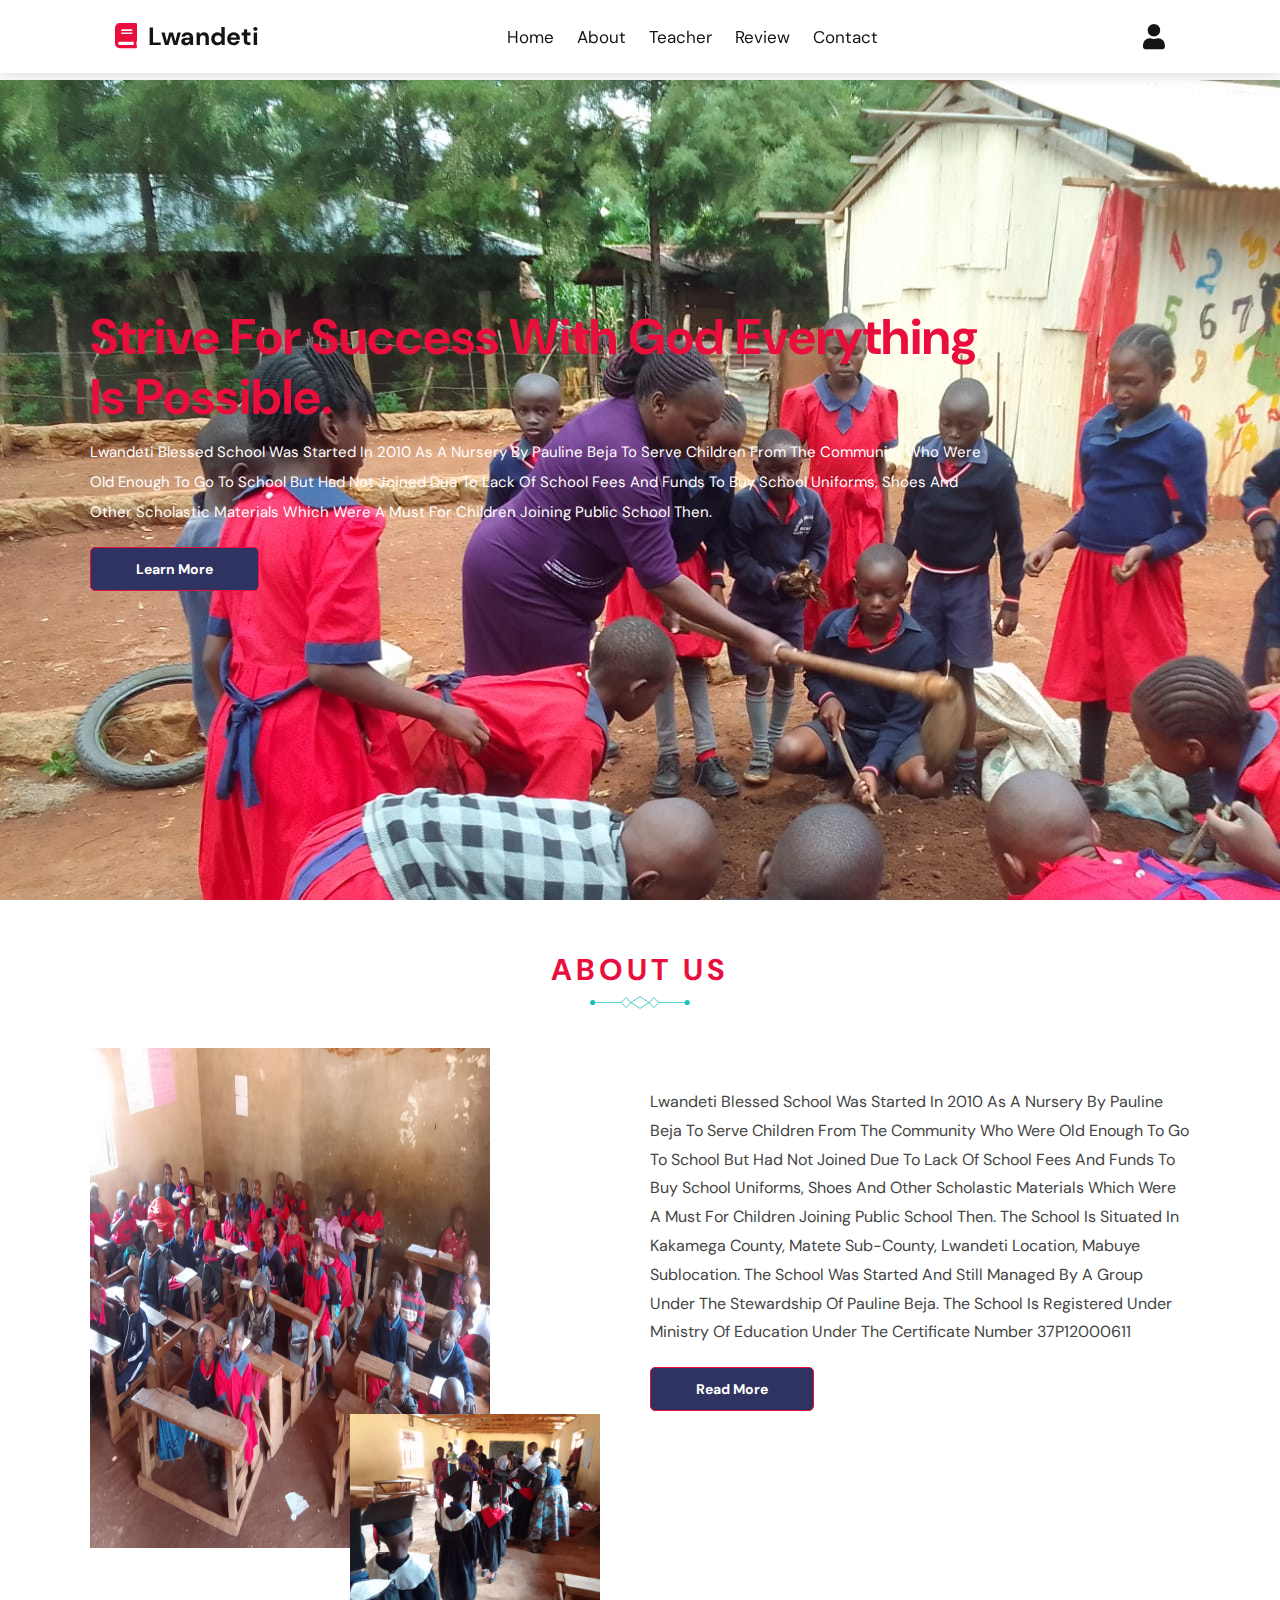
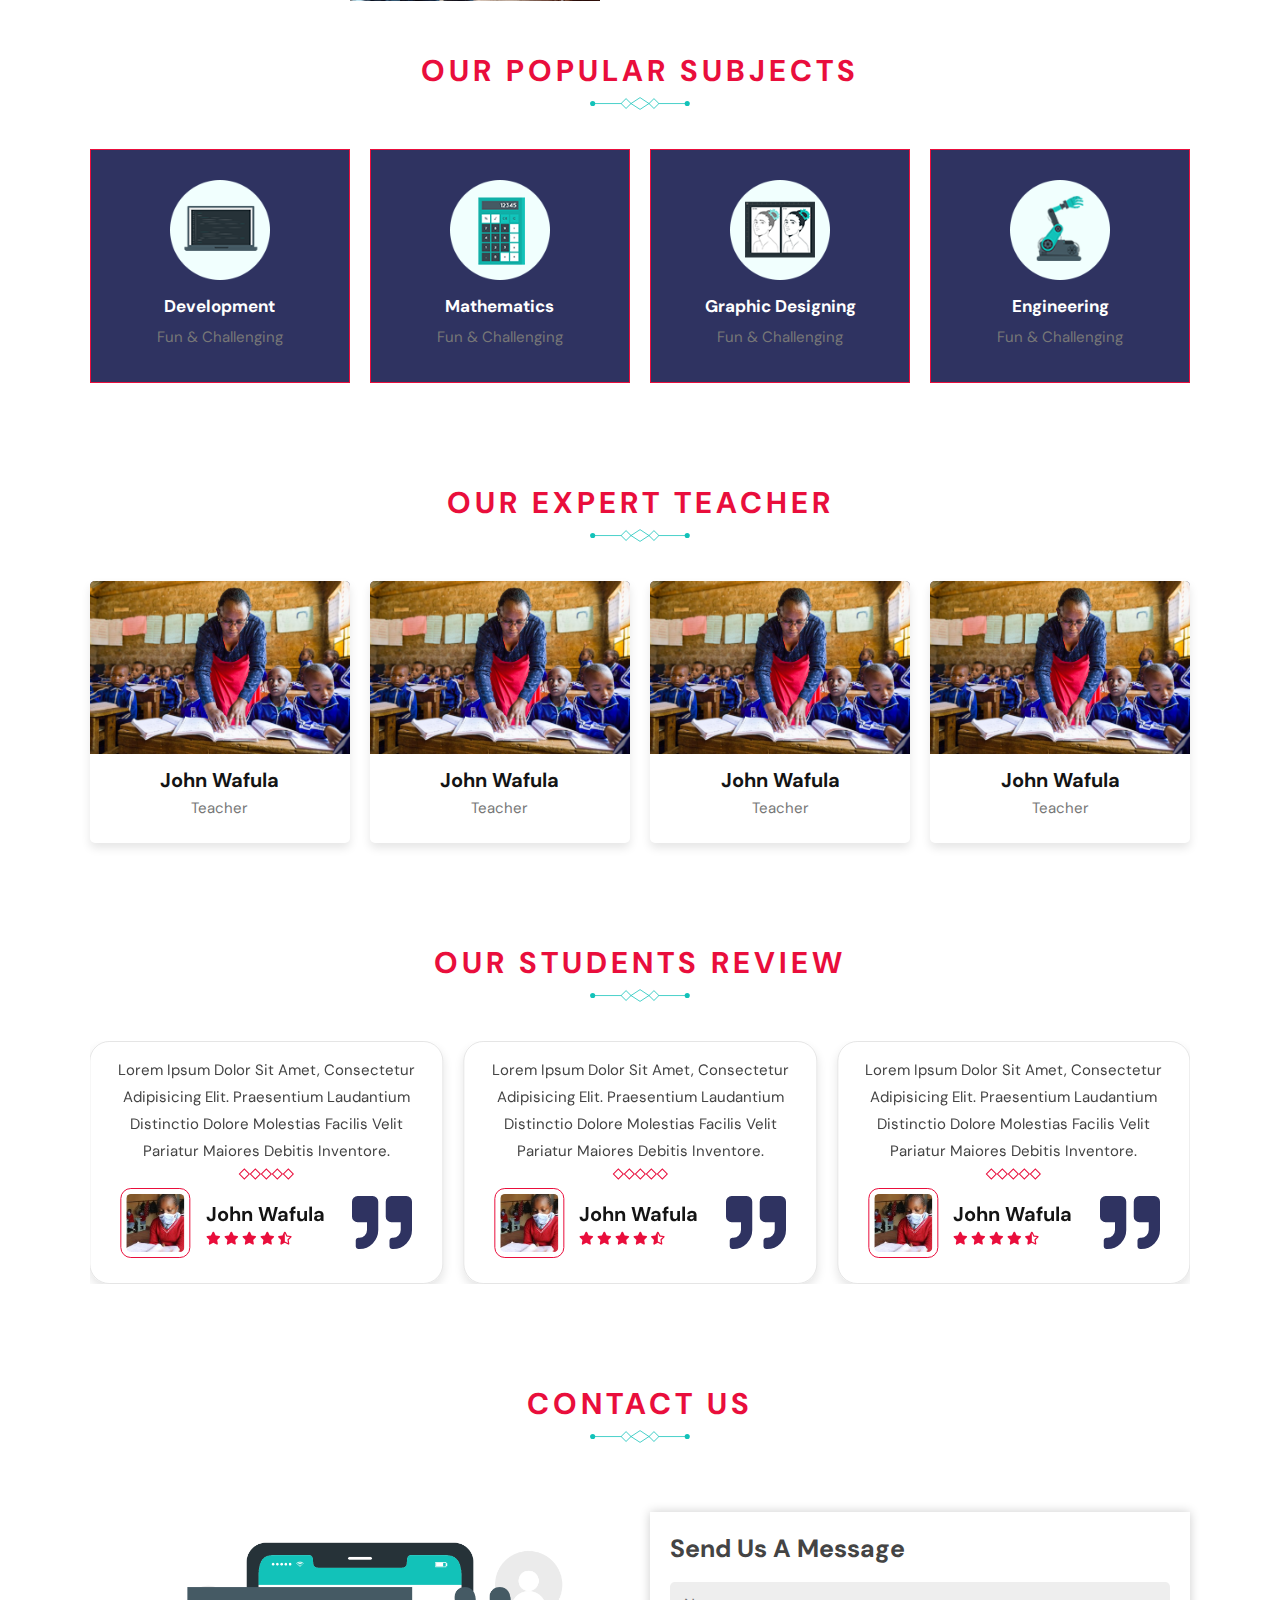
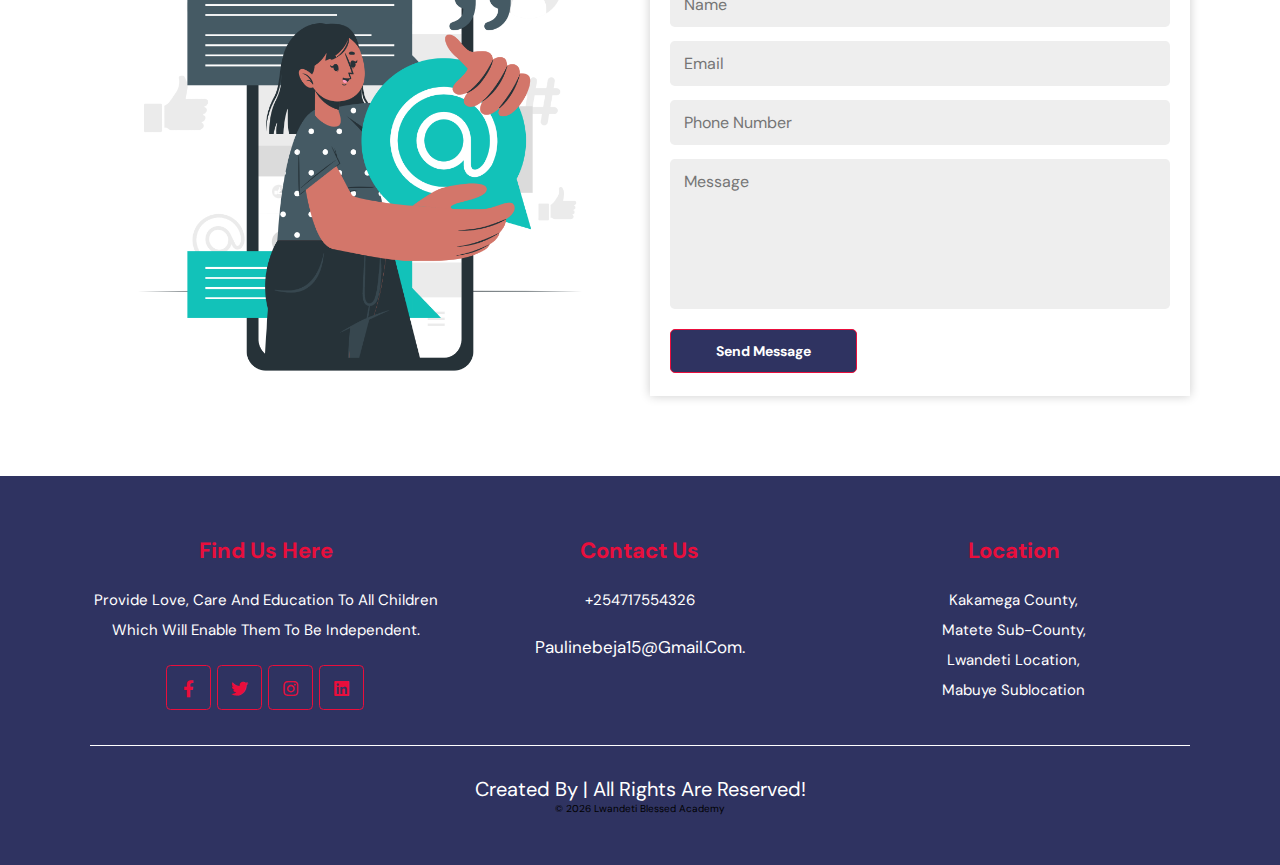
==== index.html @ 249f8f95 "Initial Commit  with Web site structure" ====
<!DOCTYPE html>
<html lang="en">

<head>
    <meta charset="UTF-8">
    <meta http-equiv="X-UA-Compatible" content="IE=edge">
    <meta name="viewport" content="width=device-width, initial-scale=1.0">
    <title>Lwandeti  Blessed Academy</title>
    <!-- font awesome cdn link  -->
    <link rel="stylesheet" href="https://cdnjs.cloudflare.com/ajax/libs/font-awesome/5.15.4/css/all.min.css">

    <link rel="stylesheet" href="https://unpkg.com/swiper/swiper-bundle.min.css" />
    <!-- custom css link -->
    <link rel="stylesheet" href="css/style.css">

</head>

<body>

    <!-- header section starts -->

    <header class="header">

        <a href="#" class="logo"><i class="fas fa-book"></i> Lwandeti</a>

        <nav class="navbar">
            <a href="#home" class="hover-underline">home</a>
            <a href="#about" class="hover-underline">about</a>
            <!-- <a href="#courses" class="hover-underline">courses</a> -->
            <a href="#teacher" class="hover-underline">teacher</a>
            <a href="#review" class="hover-underline">review</a>
            <!-- <a href="#blog" class="hover-underline">blog</a> -->
            <a href="#contact" class="hover-underline">contact</a>
        </nav>

        <div class="icons">
            <div id="login-btn" class="fas fa-user"></div>
            <div id="menu-btn" class="fas fa-bars"></div>
        </div>

        <!-- login form -->

        <form action="" class="login-form">
            <h3>login form</h3>
            <input type="email" placeholder="enter your email" class="box">
            <input type="password" placeholder="enter your password" class="box">
            <div class="remember">
                <input type="checkbox" name="" id="remember">
                <label for="remember-me">remember me</label>
            </div>
            <a href="#" class="btn">
                <span class="text text-1">login now</span>
                <span class="text text-2" aria-hidden="true">login now</span>
            </a>
        </form>

    </header>

    <!-- header section ends -->

    <!-- home section starts-->

    <section class="home" id="home">
        <div class="slider-container">
            <img src="images/home.jpeg" alt="Image 1">
            <img src="images/image-2.jpeg" alt="Image 2">
            <img src="images/image-4.jpeg" alt="Image 3">
        </div>
        <div class="content">
            <h3>Strive for success with God everything is possible.</h3>
            <p>
                lwandeti blessed school was started in 2010 as a nursery by Pauline beja to serve 
                children from the community who were old enough to go to school but had not joined due 
                to lack of school fees and funds to buy school uniforms, shoes and other scholastic 
                materials which were a must for children joining public school then.
            </p>
            <a href="#" class="btn">
                <span class="text text-1">learn more</span>
                <span class="text text-2" aria-hidden="true">learn more</span>
            </a>
        </div>
    </section>


    <!-- <section class="home" id="home">

        <div class="content">
            <h3>education is the key to success</h3>
            <p>Lorem ipsum dolor sit amet consectetur adipisicing elit. Numquam animi fuga unde, voluptates, 
                nisi qui hics.</p>
            <a href="#" class="btn">
                <span class="text text-1">learn more</span>
                <span class="text text-2" aria-hidden="true">learn more</span>
            </a>    
        </div>

    </section> -->

    <!-- home section ends -->

    <!-- about section starts -->

    <section class="about" id="about">

        <h1 class="heading">about us</h1>

        <div class="container">

            <figure class="about-image">
                <img src="images/about.jpeg" alt="" height="500">
                <img src="images/image-6.jpeg" alt="" class="about-img">
            </figure>

            <div class="about-content">
                <!-- <h3>18 years of experience</h3> -->
                <p>
                    lwandeti blessed school was started in 2010 as a nursery by Pauline beja to serve
                    children from the community who were old enough to go to school but had not joined 
                    due to lack of school fees and funds to buy school uniforms, shoes and other
                    scholastic materials which were a must for children joining public school then.
                    The school is situated in kakamega county, matete sub-county, lwandeti location, 
                    mabuye sublocation.
                    The school was started and still managed by a group under the stewardship of Pauline 
                    beja. The school is registered under ministry of education under the certificate
                     number 37P12000611
                </p>
                <a href="#" class="btn">
                    <span class="text text-1">read more</span>
                    <span class="text text-2" aria-hidden="true">read more</span>
                </a>
            </div>

        </div>

    </section>

    <!-- about section ends -->

    <!-- subjects section starts -->

    <section class="subjects">

        <h1 class="heading">our popular subjects</h1>

        <div class="box-container">

            <div class="box">
                <img src="images/subject-1.png" alt="">
                <h3>development</h3>
                <p>fun & challenging</p>
            </div>

            <div class="box">
                <img src="images/subject-2.png" alt="">
                <h3>mathematics</h3>
                <p>fun & challenging</p>
            </div>

            <div class="box">
                <img src="images/subject-3.png" alt="">
                <h3>graphic designing</h3>
                <p>fun & challenging</p>
            </div>

            <div class="box">
                <img src="images/subject-4.png" alt="">
                <h3>engineering</h3>
                <p>fun & challenging</p>
            </div>

        </div>

    </section>

    <!-- subject section ends -->

    <!-- teacher section starts -->

    <section class="teacher" id="teacher">

        <h1 class="heading">our expert teacher</h1>

        <div class="box-container">

            <div class="box">
                <div class="image">
                    <img src="images/teacher-1.jpg" alt="">
                    <div class="share">
                        <a href="#" class="fab fa-facebook-f"></a>
                        <a href="#" class="fab fa-twitter"></a>
                        <a href="#" class="fab fa-instagram"></a>
                    </div>
                </div>
                <div class="content">
                    <h3>john Wafula</h3>
                    <span>Teacher</span>
                </div>
            </div>

            <div class="box">
                <div class="image">
                    <img src="images/teacher-1.jpg" alt="">
                    <div class="share">
                        <a href="#" class="fab fa-facebook-f"></a>
                        <a href="#" class="fab fa-twitter"></a>
                        <a href="#" class="fab fa-instagram"></a>
                    </div>
                </div>
                <div class="content">
                    <h3>john Wafula</h3>
                    <span>Teacher</span>
                </div>
            </div>

            <div class="box">
                <div class="image">
                    <img src="images/teacher-1.jpg" alt="">
                    <div class="share">
                        <a href="#" class="fab fa-facebook-f"></a>
                        <a href="#" class="fab fa-twitter"></a>
                        <a href="#" class="fab fa-instagram"></a>
                    </div>
                </div>
                <div class="content">
                    <h3>john Wafula</h3>
                    <span>Teacher</span>
                </div>
            </div>

            <div class="box">
                <div class="image">
                    <img src="images/teacher-1.jpg" alt="">
                    <div class="share">
                        <a href="#" class="fab fa-facebook-f"></a>
                        <a href="#" class="fab fa-twitter"></a>
                        <a href="#" class="fab fa-instagram"></a>
                    </div>
                </div>
                <div class="content">
                    <h3>john Wafula</h3>
                    <span>Teacher</span>
                </div>
            </div>

        </div>

    </section>

    <!-- teacher section ends -->

    <!-- review section starts -->

    <section class="review" id="review">

        <h1 class="heading">our students review</h1>

        <div class="swiper review-slider">

            <div class="swiper-wrapper">

                <div class="swiper-slide slide">
                    <p>Lorem ipsum dolor sit amet, consectetur adipisicing elit. Praesentium laudantium distinctio
                        dolore molestias facilis velit pariatur maiores debitis inventore.</p>
                    <div class="wrapper">
                        <div class="separator"></div>
                        <div class="separator"></div>
                        <div class="separator"></div>
                        <div class="separator"></div>
                        <div class="separator"></div>
                    </div>
                    <i class="fas fa-quote-right"></i>
                    <div class="user">
                        <img src="images/student.jpg" alt="">
                        <div class="user-info">
                            <h3>john Wafula</h3>
                            <div class="stars">
                                <i class="fas fa-star"></i>
                                <i class="fas fa-star"></i>
                                <i class="fas fa-star"></i>
                                <i class="fas fa-star"></i>
                                <i class="fas fa-star-half-alt"></i>
                            </div>
                        </div>
                    </div>
                </div>

                <div class="swiper-slide slide">
                    <p>Lorem ipsum dolor sit amet, consectetur adipisicing elit. Praesentium laudantium distinctio
                        dolore molestias facilis velit pariatur maiores debitis inventore.</p>
                    <div class="wrapper">
                        <div class="separator"></div>
                        <div class="separator"></div>
                        <div class="separator"></div>
                        <div class="separator"></div>
                        <div class="separator"></div>
                    </div>
                    <i class="fas fa-quote-right"></i>
                    <div class="user">
                        <img src="images/student.jpg" alt="">
                        <div class="user-info">
                            <h3>john Wafula</h3>
                            <div class="stars">
                                <i class="fas fa-star"></i>
                                <i class="fas fa-star"></i>
                                <i class="fas fa-star"></i>
                                <i class="fas fa-star"></i>
                                <i class="fas fa-star-half-alt"></i>
                            </div>
                        </div>
                    </div>
                </div>

                <div class="swiper-slide slide">
                    <p>Lorem ipsum dolor sit amet, consectetur adipisicing elit. Praesentium laudantium distinctio
                        dolore molestias facilis velit pariatur maiores debitis inventore.</p>
                    <div class="wrapper">
                        <div class="separator"></div>
                        <div class="separator"></div>
                        <div class="separator"></div>
                        <div class="separator"></div>
                        <div class="separator"></div>
                    </div>
                    <i class="fas fa-quote-right"></i>
                    <div class="user">
                        <img src="images/student.jpg" alt="">
                        <div class="user-info">
                            <h3>john Wafula</h3>
                            <div class="stars">
                                <i class="fas fa-star"></i>
                                <i class="fas fa-star"></i>
                                <i class="fas fa-star"></i>
                                <i class="fas fa-star"></i>
                                <i class="fas fa-star-half-alt"></i>
                            </div>
                        </div>
                    </div>
                </div>

                <div class="swiper-slide slide">
                    <p>Lorem ipsum dolor sit amet, consectetur adipisicing elit. Praesentium laudantium distinctio
                        dolore molestias facilis velit pariatur maiores debitis inventore.</p>
                    <div class="wrapper">
                        <div class="separator"></div>
                        <div class="separator"></div>
                        <div class="separator"></div>
                        <div class="separator"></div>
                        <div class="separator"></div>
                    </div>
                    <i class="fas fa-quote-right"></i>
                    <div class="user">
                        <img src="images/student.jpg" alt="">
                        <div class="user-info">
                            <h3>john Wafula</h3>
                            <div class="stars">
                                <i class="fas fa-star"></i>
                                <i class="fas fa-star"></i>
                                <i class="fas fa-star"></i>
                                <i class="fas fa-star"></i>
                                <i class="fas fa-star-half-alt"></i>
                            </div>
                        </div>
                    </div>
                </div>

                <div class="swiper-slide slide">
                    <p>Lorem ipsum dolor sit amet, consectetur adipisicing elit. Praesentium laudantium distinctio
                        dolore molestias facilis velit pariatur maiores debitis inventore.</p>
                    <div class="wrapper">
                        <div class="separator"></div>
                        <div class="separator"></div>
                        <div class="separator"></div>
                        <div class="separator"></div>
                        <div class="separator"></div>
                    </div>
                    <i class="fas fa-quote-right"></i>
                    <div class="user">
                        <img src="images/student.jpg" alt="">
                        <div class="user-info">
                            <h3>john Wafula</h3>
                            <div class="stars">
                                <i class="fas fa-star"></i>
                                <i class="fas fa-star"></i>
                                <i class="fas fa-star"></i>
                                <i class="fas fa-star"></i>
                                <i class="fas fa-star-half-alt"></i>
                            </div>
                        </div>
                    </div>
                </div>

                <div class="swiper-slide slide">
                    <p>Lorem ipsum dolor sit amet, consectetur adipisicing elit. Praesentium laudantium distinctio
                        dolore molestias facilis velit pariatur maiores debitis inventore.</p>
                    <div class="wrapper">
                        <div class="separator"></div>
                        <div class="separator"></div>
                        <div class="separator"></div>
                        <div class="separator"></div>
                        <div class="separator"></div>
                    </div>
                    <i class="fas fa-quote-right"></i>
                    <div class="user">
                        <img src="images/student.jpg" alt="">
                        <div class="user-info">
                            <h3>john Wafula</h3>
                            <div class="stars">
                                <i class="fas fa-star"></i>
                                <i class="fas fa-star"></i>
                                <i class="fas fa-star"></i>
                                <i class="fas fa-star"></i>
                                <i class="fas fa-star-half-alt"></i>
                            </div>
                        </div>
                    </div>
                </div>

            </div>

        </div>

    </section>

    <!-- review section ends -->

    <!-- blog section starts -->


    <!-- blog section ends -->

    <!-- contact section starts -->

    <section class="contact" id="contact">

        <h1 class="heading">contact us</h1>

        <div class="row">
            <div class="image">
                <img src="images/contact.png" alt="">
            </div>
            <form action="">
                <h3>send us a message</h3>
                <input type="text" placeholder="name" class="box">
                <input type="email" placeholder="email" class="box">
                <input type="number" placeholder="phone number" class="box">
                <textarea placeholder="message" class="box" cols="30" rows="10"></textarea>
                <a href="#" class="btn">
                    <span class="text text-1">send message</span>
                    <span class="text text-2" aria-hidden="true">send message</span>
                </a>
            </form>
        </div>

    </section>

    <!-- contact section ends -->

    <!-- footer section stars -->

    <section class="footer">

        <div class="box-container">

            <div class="box">
                <h3>find us here</h3>
                <p>Provide love, care and education to all children which will enable them to be independent.</p>
                <div class="share">
                    <a href="#" class="fab fa-facebook-f"></a>
                    <a href="#" class="fab fa-twitter"></a>
                    <a href="#" class="fab fa-instagram"></a>
                    <a href="#" class="fab fa-linkedin"></a>
                </div>
            </div>

            <div class="box">
                <h3>contact us</h3>
                <p>+254717554326</p>
                <a href="#" class="link">paulinebeja15@gmail.com.</a>
            </div>

            <div class="box">
                <h3>location</h3>
                <p>
                    kakamega county,<br/>
                    matete sub-county,<br/> 
                    lwandeti location,<br/> 
                    mabuye sublocation<br/>
                </p>
            </div>

        </div>
        <div class="credit">created by <span> </span>| all rights are reserved!</div>
        <div><span id="currentYear"></span></div>
    </section>

    <!-- footer section ends -->


    <script src="https://unpkg.com/swiper/swiper-bundle.min.js"></script>
    <!-- custom js -->
    <script src="js/script.js"></script>

</body>

</html>
---- css/style.css ----
@import url("https://fonts.googleapis.com/css2?family=DM+Sans:wght@400;700&family=Forum&display=swap");

:root{
  --primary-color: #e90e3c;
  --secondary: #2f3361;
  --black: #141414;
  --white: #fff;
  --box-shadow: 0 .5rem 1rem rgba(0, 0, 0, 0.1);
}

*{
  font-family: 'DM Sans', sans-serif;
  margin: 0; padding: 0;
  box-sizing: border-box;
  outline: none; border: none;
  text-decoration: none;
  text-transform: capitalize;
  transition: all .2s linear;
}

html{
  font-size: 62.5%;
  overflow-x: hidden;
  scroll-padding-top: 9rem;
  scroll-behavior: smooth;
}

html::-webkit-scrollbar{
  width: 1rem;
}

html::-webkit-scrollbar-track{
  background: transparent;
}

html::-webkit-scrollbar-thumb{
  background: var(--primary-color);
}

section{
  padding: 5rem 7%;
}

.heading{
  position: relative;
  color: var(--primary-color);
  font-size: 3rem;
  font-weight: 700;
  text-transform: uppercase;
  letter-spacing: .4rem;
  text-align: center;
  margin-bottom: 3rem;
}

.heading::after{
  content: url('../images/separator.svg');
  display: block;
  width: 10rem;
  margin-inline: auto;
  margin-top: -1rem;
}

.btn{
  position: relative;
  display: inline-block;
  margin-top: 1rem;
  color: var(--white);
  font-size: 1.4rem;
  font-weight: 700;
  text-transform: uppercase;
  max-width: max-content;
  border: .1rem solid var(--primary-color);
  background: var(--secondary);
  padding: 1.2rem 4.5rem;
  overflow: hidden;
  z-index: 1;
  border-radius: .5rem;
}

.btn::before{
  content: "";
  position: absolute;
  bottom: 100%; left: 50%;
  transform: translateX(-50%);
  width: 200%; height: 200%;
  border-radius: 50%;
  background-color: var(--primary-color);
  transition: 500ms ease;
  z-index: -1;
}

.btn .text{
  transition: 250ms ease;
}

.btn .text-2{
  position: absolute;
  top: 100%; left: 50%;
  transform: translateX(-50%);
  min-width: max-content;
  color: var(--secondary);
}

.btn:is(:hover, :focus-visible)::before{
  bottom: -50%;
}

.btn:is(:hover, :focus-visible) .text-1{
  transform: translateY(-4rem);
}

.btn:is(:hover, :focus-visible) .text-2{
  top: 50%;
  transform: translate(-50%, -50%);
}

.shine{
  position: relative;
}

.shine::after{
  content: "";
  position: absolute;
  top: 0; left: 0; 
  width: 50%;
  height: 100%;
  background-image: linear-gradient(to right, transparent 0%, #fff6 100%);
  transform: skewX(-0.08turn) translateX(-180%);
}

.shine:is(:hover, :focus-within)::after{
  transform: skewX(-0.08turn) translateX(275%);
  transition: 1000ms ease;
}

/* header */

.header{
  position: fixed;
  top: 0; left: 0; right: 0;
  z-index: 1000;
  background: var(--white);
  box-shadow: var(--box-shadow);
  display: flex;
  justify-content: space-between;
  align-items: center;
  padding: 2rem 9%;
}

.header .logo{
  font-size: 2.5rem;
  font-weight: bolder;
  color: var(--black);
}

.header .logo i{
  color: var(--primary-color);
  padding-right: .5rem;
}

.header .navbar a{
  font-size: 1.7rem;
  color: var(--black);
  margin: 0 1rem;
  padding-block: 1rem;
}

.header .navbar a:hover{
  color: var(--primary-color);
}

.header .navbar .hover-underline{
  position: relative;
  max-width: max-content;
}

.header .navbar .hover-underline::after{
  content: '';
  position: absolute;
  left: 0; bottom: 0;
  width: 100%;
  height: .5rem;
  border-block: .1rem solid var(--primary-color);
  transform: scaleX(0.2);
  opacity: 0;
  transition: 500ms ease;
}

.header .navbar .hover-underline:is(:hover, :focus-visible)::after{
  transform: scaleX(1);
  opacity: 1;
}

.header .icons div{
  font-size: 2.5rem;
  margin-left: 1.7rem;
  color: var(--black);
  cursor: pointer;
}

.header .icons div:hover{
  color: var(--primary-color);
}

#menu-btn{
  display: none;
}

.header .login-form{
  position: absolute;
  top: 115%; right: -105%;
  background: var(--white);
  box-shadow: .5rem;
  width: 35rem;
  box-shadow: var(--box-shadow);
  padding: 2rem;
}

.header .login-form.active{
  right: 2rem;
  transition: .4s linear;
}

.header .login-form h3{
  font-size: 2.2rem;
  color: var(--black);
  text-align: center;
  margin-bottom: .7rem;
}

.header .login-form .box{
  font-size: 1.5rem;
  margin: .7rem 0;
  border: .1rem solid rgba(0, 0, 0, 0.1);
  padding: 1rem 1.2rem;
  color: var(--black);
  text-transform: none;
  width: 100%;
}

.header .login-form .remember{
  display: flex;
  align-items: center;
  gap: .5rem;
  margin: .7rem 0;
}

.header .login-form .remember label{
  font-size: 1.5rem;
  color: var(--black);
  cursor: pointer;
}

/* home */

/* home */
.home {
  min-height: 100vh;
  display: flex;
  align-items: center;
  overflow: hidden;
  position: relative; /* Add this line to create a stacking context for the slider */
}

/* Add the following styles for the image slider container */
.home .slider-container {
  /* overflow-x: scroll; */
  white-space: nowrap;
  scroll-snap-type: x mandatory;
  width: 100%; /* Ensure the slider container takes up the full width */
  position: absolute; /* Position the slider container on top of the background image */
  top: 0;
  left: 0;
  height: 100%; /* Make the slider container the same height as the section */
  z-index: 1; /* Place the slider container on top of other content */
}

/* Adjust the content's max-width to make space for the slider */
.home .content {
  max-width: calc(100% - 20rem); /* Adjust the value as needed */
  z-index: 2; /* Place the content on top of the slider */
}

/* The remaining styles can stay the same */
.home .content h3 {
  font-size: 5rem;
  color: var(--primary-color);
  line-height: 1.2;
}

.home .content p {
  font-size: 1.5rem;
  line-height: 2;
  color: var(--white);
  padding: 1rem 0;
}

/* ends */

/* about */

.about .container{
  display: flex;
  flex-wrap: wrap;
}

.about .container .about-image{
  position: relative;
  flex: 1 1 40rem;
}

.about .container .about-image img{
  width: 80%;
}

.about .container .about-image .about-img{
  position: absolute;
  bottom: -10rem;
  right: -1rem;
  width: 25rem;
  padding-block: 5rem;
}

.about .container .about-content{
  flex: 1 1 50rem;
  padding-left: 6rem;
  padding-top: 3rem;
}

.about .container .about-content h3{
  font-size: 3rem;
  color: var(--primary-color);
}

.about .container .about-content p{
  font-size: 1.6rem;
  color: #444;
  padding: 1rem 0;
  line-height: 1.8;
}

/* ends */

/* subjects */

.subjects .box-container{
  display: grid;
  grid-template-columns: repeat(auto-fit, minmax(25rem, 1fr));
  gap: 2rem;
}

.subjects .box-container .box{
  padding: 3rem 2rem;
  text-align: center;
  border: .1rem solid var(--primary-color);
  background: var(--secondary);
  cursor: pointer;
}

.subjects .box-container .box:hover{
  background: var(--primary-color);
}

.subjects .box-container .box img{
  height: 10rem;
  margin-bottom: .7rem;
}

.subjects .box-container .box h3{
  font-size: 1.7rem;
  color: #fff;
  padding: .5rem 0;
  text-transform: capitalize;
}

.subjects .box-container .box:hover h3{
  color: #fff;
}

.subjects .box-container .box p{
  font-size: 1.5rem;
  line-height: 2;
  color: #777;
}

.subjects .box-container .box:hover p{
  color: #eee;
}

/* end */

/* courses */

.courses .box-container{
  display: grid;
  grid-template-columns: repeat(auto-fit, minmax(30rem, 1fr));
  gap: 2rem;
}

.courses .box-container .box .image{
  height: 25rem;
  overflow: hidden;
  position: relative;
}

.courses .box-container .box .image img{
  height: 100%;
  width: 100%;
  object-fit: cover;
}

.courses .box-container .box:hover .image img{
  transform: scale(1.1);
}

.courses .box-container .box .image h3{
  font-size: 1.5rem;
  color: #444;
  position: absolute;
  top: 1rem; left: 1rem;
  padding: .5rem 1.5rem;
  background: var(--white);
}

.courses .box-container .box .content{
  padding: 2rem;
  position: relative;
  border: 0.1rem solid var(--primary-color);
}

.courses .box-container .box .content h4{
  position: absolute;
  background: var(--primary-color);
  color: var(--secondary);
  top: -3rem; right: 1.5rem;
  width: 6rem; 
  height: 6rem;
  line-height: 6rem;
  text-align: center;
  font-size: 1.4rem;
  border-radius: 50%;
}

.courses .box-container .box .content p{
  font-size: 1.4rem;
  color: #444;
  line-height: 2;
}

.courses .box-container .box .content h3{
  font-size: 2rem;
  color: #444;
}

.courses .box-container .box .content .stars{
  padding: 1rem 0;
}

.courses .box-container .box .content .stars i{
  font-size: 1.7rem;
  color: var(--primary-color);
}

.courses .box-container .box .content .stars span{
  font-size: 1.4rem;
  color: #777;
  margin-left: .5rem;
}

.courses .box-container .box .content .icons{
  display: flex;
  justify-content: space-between;
  align-items: center;
  margin-top: 2rem;
  padding-top: 2rem;
  border-top: 0.1rem solid var(--primary-color);
}

.courses .box-container .box .content .icons span{
  font-size: 1.5rem;
  color: #444;
}

.courses .box-container .box .content .icons span i{
  color: var(--primary-color);
  padding-right: .5rem;
}

/* ends */

/* teacher */

.teacher .box-container{
  display: grid;
  grid-template-columns: repeat(auto-fit, minmax(25rem, 1fr));
  gap: 2rem;
}

.teacher .box-container .box{
  background: var(--white);
  box-shadow: var(--box-shadow);
  border-radius: .5rem;
  position: relative;
  overflow: hidden;
  text-align: center;
}

.teacher .box-container .box .image{
  position: relative;
  overflow: hidden;
}

.teacher .box-container .box .image img{
  background: var(--secondary);
  width: 100%;
}

.teacher .box-container .box:hover .image .share{
  bottom: 0;
}

.teacher .box-container .box .image .share{
  position: absolute;
  bottom: -10rem; 
  left: 0; right: 0;
  padding: 2rem;
}

.teacher .box-container .box .image .share a{
  height: 4rem;
  width: 4rem;
  line-height: 4rem;
  font-size: 2rem;
  margin: 0 1rem;
  color: var(--secondary);
  background: var(--primary-color);
  border-radius: .5rem;
}

.teacher .box-container .box .image .share a:hover{
  color: var(--primary-color);
  background: var(--secondary);
}

.teacher .box-container .box .content{
  padding: 2rem;
  padding-top: 1rem;
  align-items: center;
}

.teacher .box-container .box .content h3{
  font-size: 2rem;
  color: var(--black);
}

.teacher .box-container .box .content span{
  font-size: 1.5rem;
  line-height: 2;
  color: #777;
}

/* ends */

/* review */

.review .slide{
  padding: 1.5rem;
  box-shadow: var(--box-shadow);
  border: 0.1rem solid rgba(0, 0, 0, 0.1);
  border-radius: 2rem;
  position: relative;
}

.review .slide p{
  font-size: 1.5rem;
  text-align: center;
  padding-bottom: .5rem;
  line-height: 1.8;
  color: #444;
}

.review .slide .wrapper{
  display: flex;
  justify-content: center;
  gap: .3rem;
}

.review .slide .wrapper .separator{
  width: .8rem;
  height: .8rem;
  border: .1rem solid var(--primary-color);
  transform: rotate(45deg);
  animation: rotate360 15s linear infinite;
}

@keyframes rotate360{
  0%{
    transform: rotate(0);
  }
  100%{
    transform: rotate(1turn);
  }
}

.review .slide .fa-quote-right{
  position: absolute;
  bottom: 3rem; right: 3rem;
  font-size: 6rem;
  color: var(--secondary);
}

.review .slide .user{
  display: flex;
  align-items: center;
  gap: 1.5rem;
  padding: 1rem 1.5rem;
  border-radius: .5rem;
}

.review .slide .user img{
  height: 7rem;
  width: 7rem;
  border-radius: 15%;
  object-fit: cover;
  border: .1rem solid var(--primary-color);
  padding: .5rem;
}

.review .slide .user h3{
  font-size: 2rem;
  color: var(--black);
  padding-bottom: .5rem;
}

.review .slide .user .stars i{
  font-size: 1.3rem;
  color: var(--primary-color);
}

/* ends */

/* blog */

.blog .box-container{
  display: grid;
  grid-template-columns: repeat(auto-fit, minmax(30rem, 1fr));
  gap: 1.5rem;
}

.blog .box-container .box{
  box-shadow: var(--box-shadow);
  border-radius: 2rem;
}

.blog .box-container .box .image{
  height: 25rem;
  width: 100%;
  overflow: hidden;
  position: relative;
  border-radius: 2rem 2rem 0 0;
}

.blog .box-container .box .image img{
  height: 100%;
  width: 100%;
  object-fit: cover;
}

.blog .box-container .box:hover .image img{
  transform: scale(1.1);
}

.blog .box-container .box .image h3{
  font-size: 1.5rem;
  color: #444;
  position: absolute;
  top: 1.5rem; left: 1rem;
  padding: .5rem 1.5rem;
  background: var(--white);
  border-radius: 2rem 0 2rem 0;
}

.blog .box-container .box .content{
  padding: 2rem 2rem;
  background: var(--secondary);
  border-radius: 0 0 2rem 2rem;
}

.blog .box-container .box .content .icons{
  margin-bottom: 1rem;
  align-items: center;
}

.blog .box-container .box .content .icons a{
  font-size: 1.4rem;
  color: var(--primary-color);
}

.blog .box-container .box .content .icons a i{
  padding-right: .5rem;
}

.blog .box-container .box .content h3{
  font-size: 2.2rem;
  color: var(--black);
}

.blog .box-container .box .content p{
  font-size: 1.5rem;
  color: var(--black);
  line-height: 2;
  padding: 1rem 0;
}

/* ends */

/* contact */

.contact .row{
  display: flex;
  flex-wrap: wrap;
  align-items: center;
  gap: 2rem;
}

.contact .row .image{
  flex: 1 1 40rem;
}

.contact .row .image img{
  width: 100%;
}

.contact .row form{
  flex: 1 1 40rem;
  box-shadow: 0 0 10px rgba(0, 0, 0, 0.2);
  padding: 2rem;
}

.contact .row form h3{
  font-size: 2.5rem;
  color: #444;
  padding-bottom: 1rem;
}

.contact .row form .box{
  width: 100%;
  font-size: 1.6rem;
  padding: 1.2rem 1.4rem;
  /* border: .1rem solid var(--primary-color); */
  border: none;
  border-radius: .3em;
  background-color: #eee;
  margin: .7rem 0;
}

.contact .row form .box:focus{
  color: var(--primary-color);
}

.contact .row form textarea{
  height: 15rem;
  resize: none;
}

/* ends */

/* footer */

.footer{
  background: var(--secondary);
  text-align: center;
}

.footer .box-container{
  display: grid;
  grid-template-columns: repeat(auto-fit, minmax(25rem, 1fr));
  gap: 2rem;
}

.footer .box-container .box h3{
  font-size: 2.2rem;
  color: var(--primary-color);
  padding: 1rem 0;
}

.footer .box-container .box p{
  font-size: 1.5rem;
  color: var(--white);
  line-height: 2;
  padding: 1rem 0;
}

.footer .box-container .box .share{
  margin-top: 1rem;
}

.footer .box-container .box .share a{
  height: 4.5rem;
  width: 4.5rem;
  line-height: 4.5rem;
  border-radius: 10%;
  font-size: 1.7rem;
  border: .1rem solid var(--primary-color);
  color: var(--primary-color);
  margin-right: .3rem;
  text-align: center;
}

.footer .box-container .box .share a:hover{
  background: var(--primary-color);
  color: var(--white);
}

.footer .box-container .box .link{
  font-size: 1.7rem;
  line-height: 2;
  color: var(--white);
  padding: .5rem 0;
  display: block;
}

.footer .box-container .box .link:hover{
  color: var(--primary-color);
  text-decoration: underline;
}

.footer .credit{
  font-size: 2rem;
  margin-top: 3rem;
  padding-top: 3rem;
  text-align: center;
  color: var(--white);
  border-top: .1rem solid var(--white);
}

.footer .credit span{
  color: var(--white);
}

/* ends */

/* media queries */

@media (max-width:991px){

  html{
    font-size: 55%;
  }

  .header{
    padding: 2rem 4rem;
  }

  section{
    padding: 3rem 2rem;
  }

}

@media (max-width:768px){

  #menu-btn{
    display: inline-block;
  }

  .header .navbar{
    position: absolute;
    top: 110%; right: -110%;
    width: 30rem;
    box-shadow: var(--box-shadow);
    border-radius: .5rem;
    background: var(--white);
  }

  .header .navbar.active{
    right: 2rem;
    transition: .4s linear;
  }

  .header .navbar a{
    font-size: 2rem;
    margin: 1rem 2.5rem;
    display: block;
  }

  .home .content h3{
    font-size: 3rem;
  }

  .about .container .about-content{
    padding-left: 0;
  }

}

@media (max-width:450px){
  html{
    font-size: 50%;
  }
}
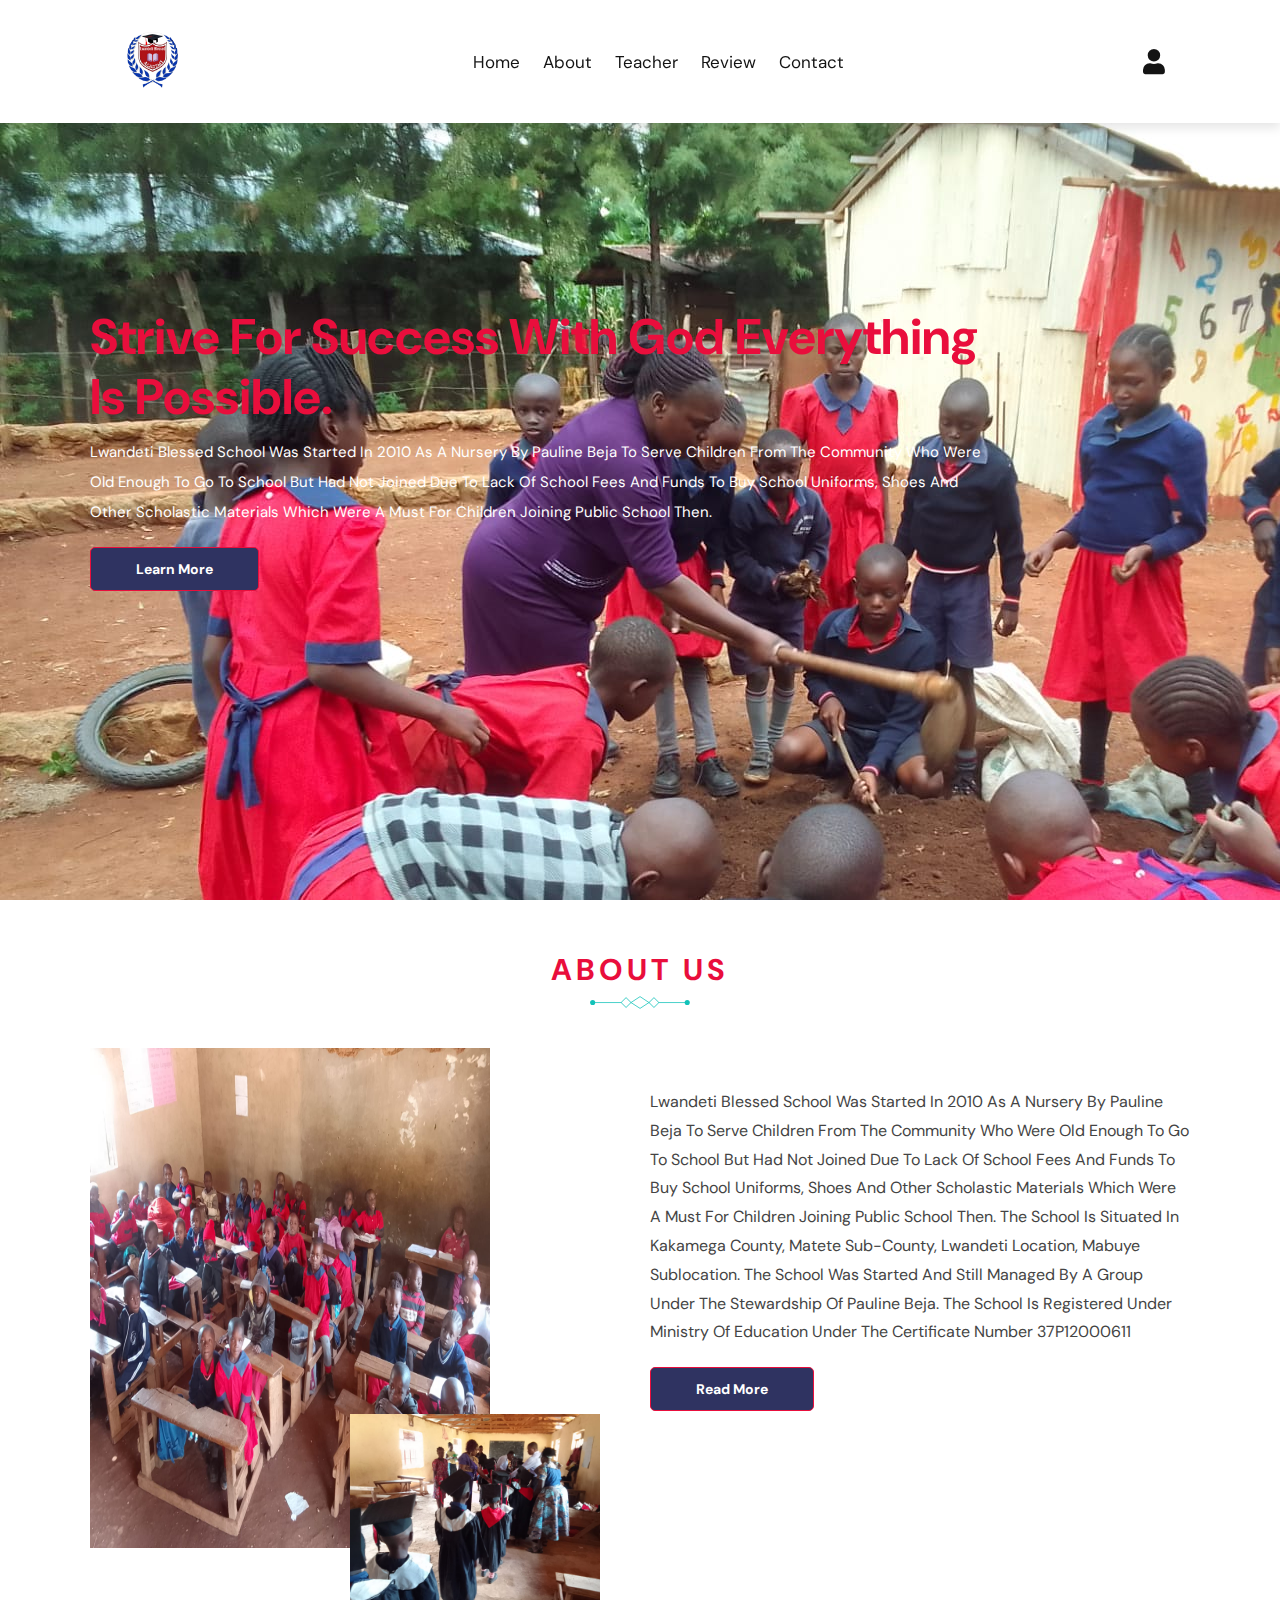
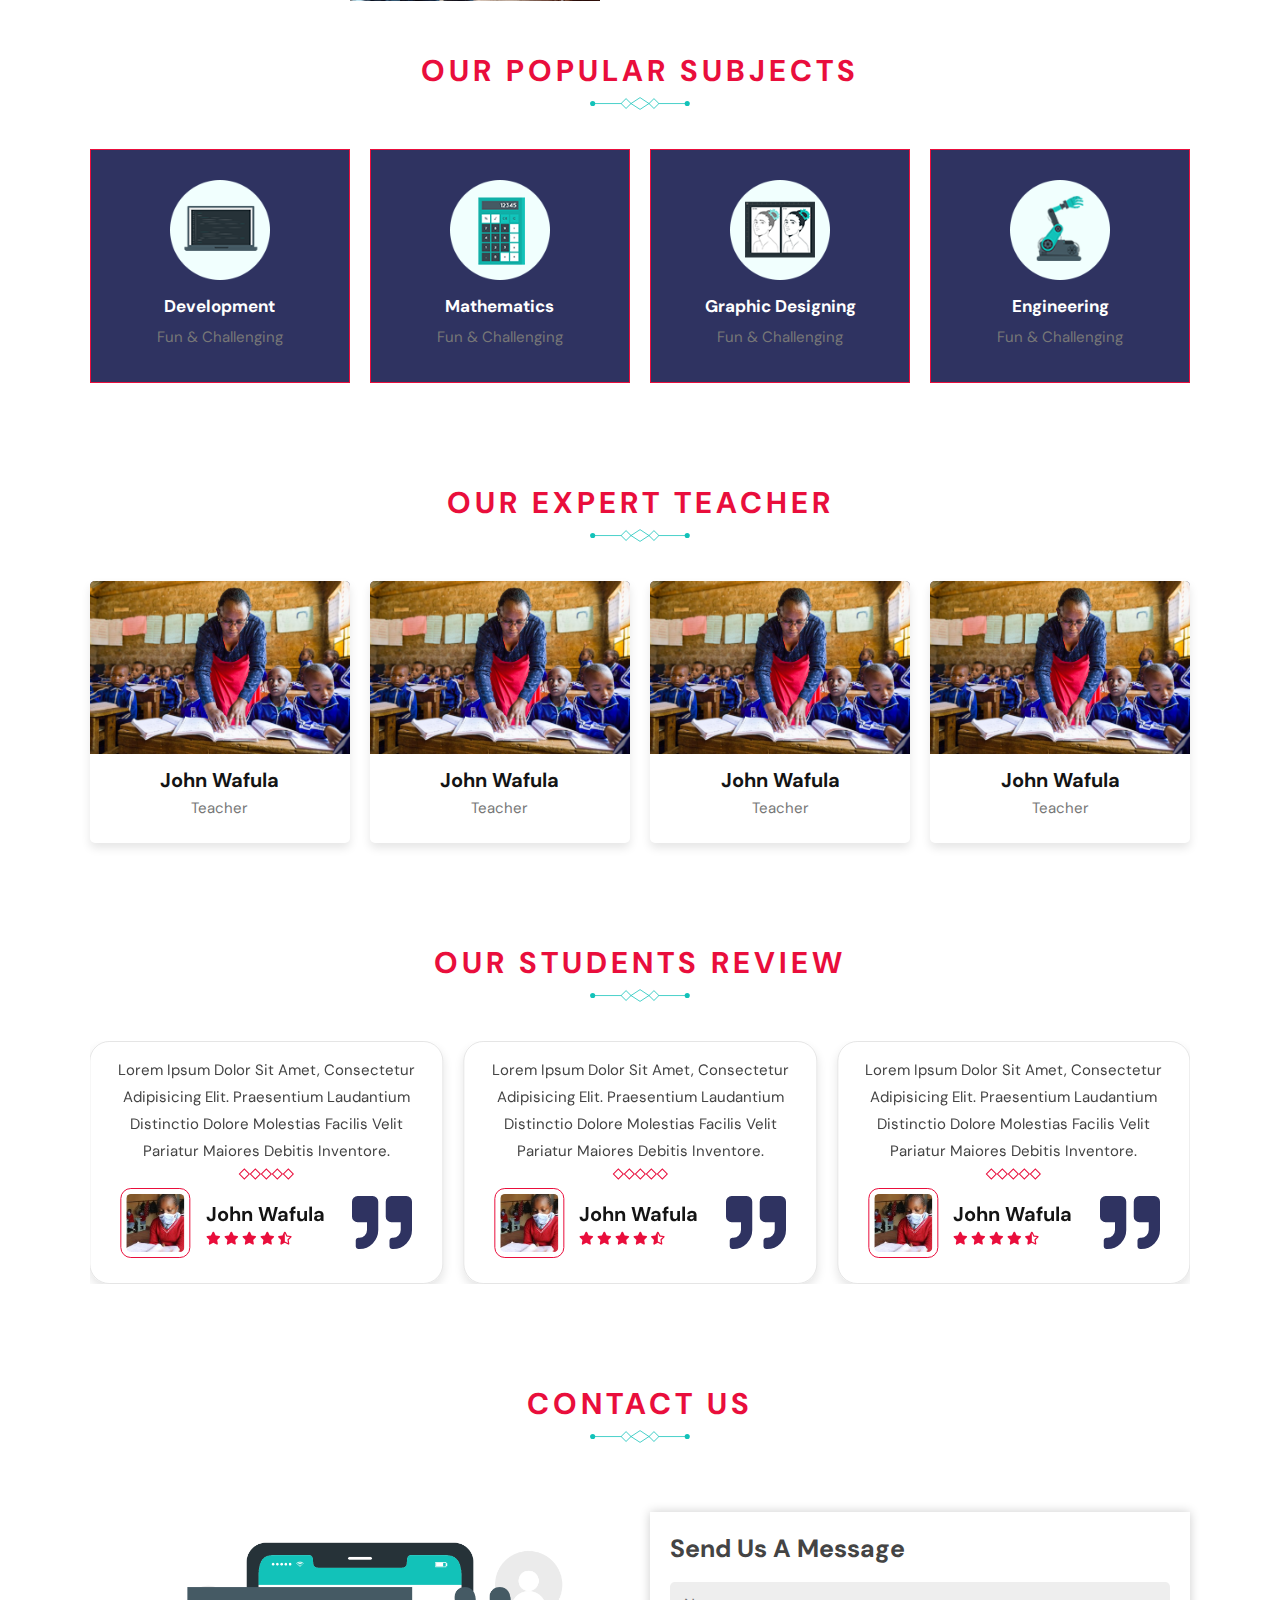
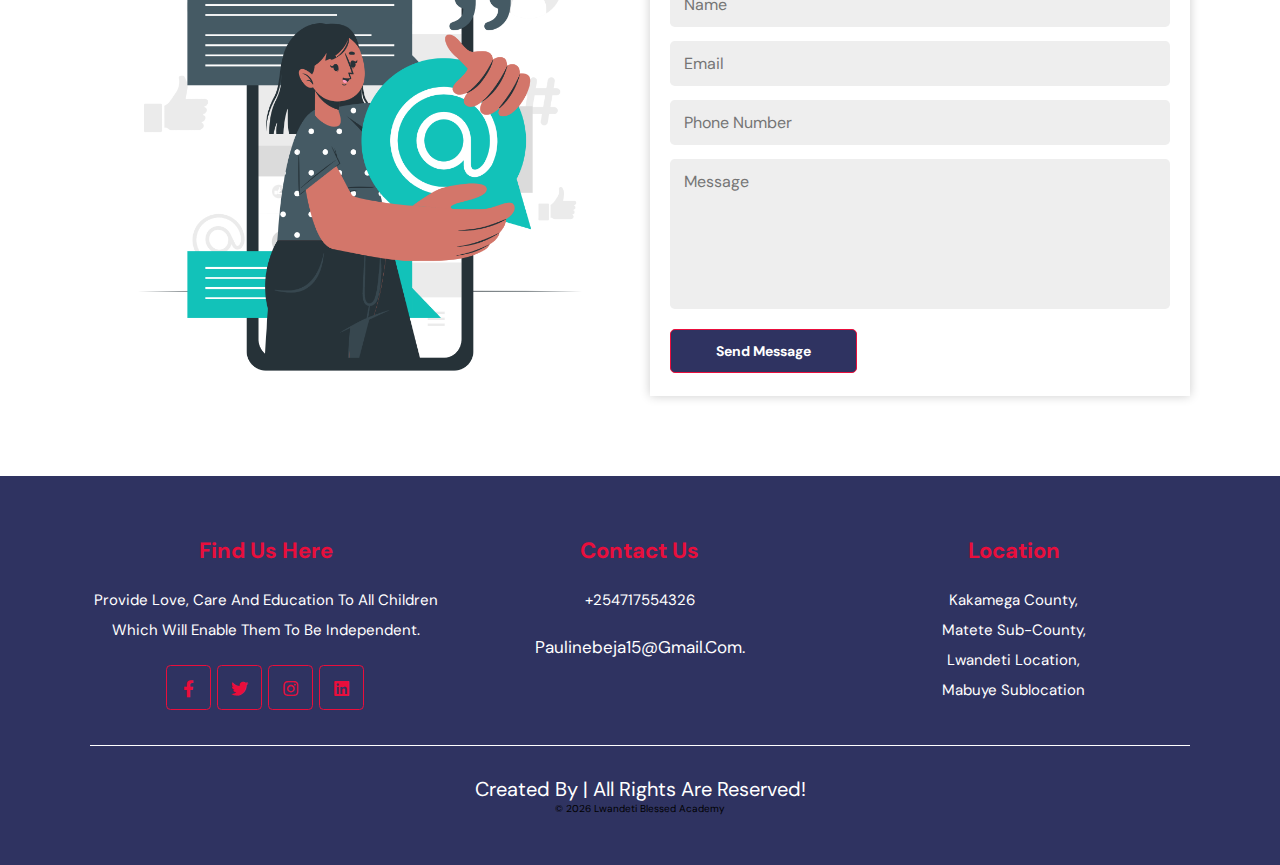
==== commit 2ddf7661: "Added alt if logo dont load" ====
--- a/index.html
+++ b/index.html
@@ -21,7 +21,7 @@
 
     <header class="header">
 
-        <a href="#" class="logo"><i class="fas fa-book"></i> Lwandeti</a>
+        <a href="#" class="logo"><img src="/images/logo2.png" alt="Lwandeti Blessed Academy"> </a>
 
         <nav class="navbar">
             <a href="#home" class="hover-underline">home</a>
@@ -124,7 +124,7 @@
                     beja. The school is registered under ministry of education under the certificate
                      number 37P12000611
                 </p>
-                <a href="#" class="btn">
+                <a href="" class="btn">
                     <span class="text text-1">read more</span>
                     <span class="text text-2" aria-hidden="true">read more</span>
                 </a>
--- a/css/style.css
+++ b/css/style.css
@@ -157,7 +157,10 @@
   color: var(--primary-color);
   padding-right: .5rem;
 }
-
+.logo img{
+  width: 3em;
+  
+}
 .header .navbar a{
   font-size: 1.7rem;
   color: var(--black);
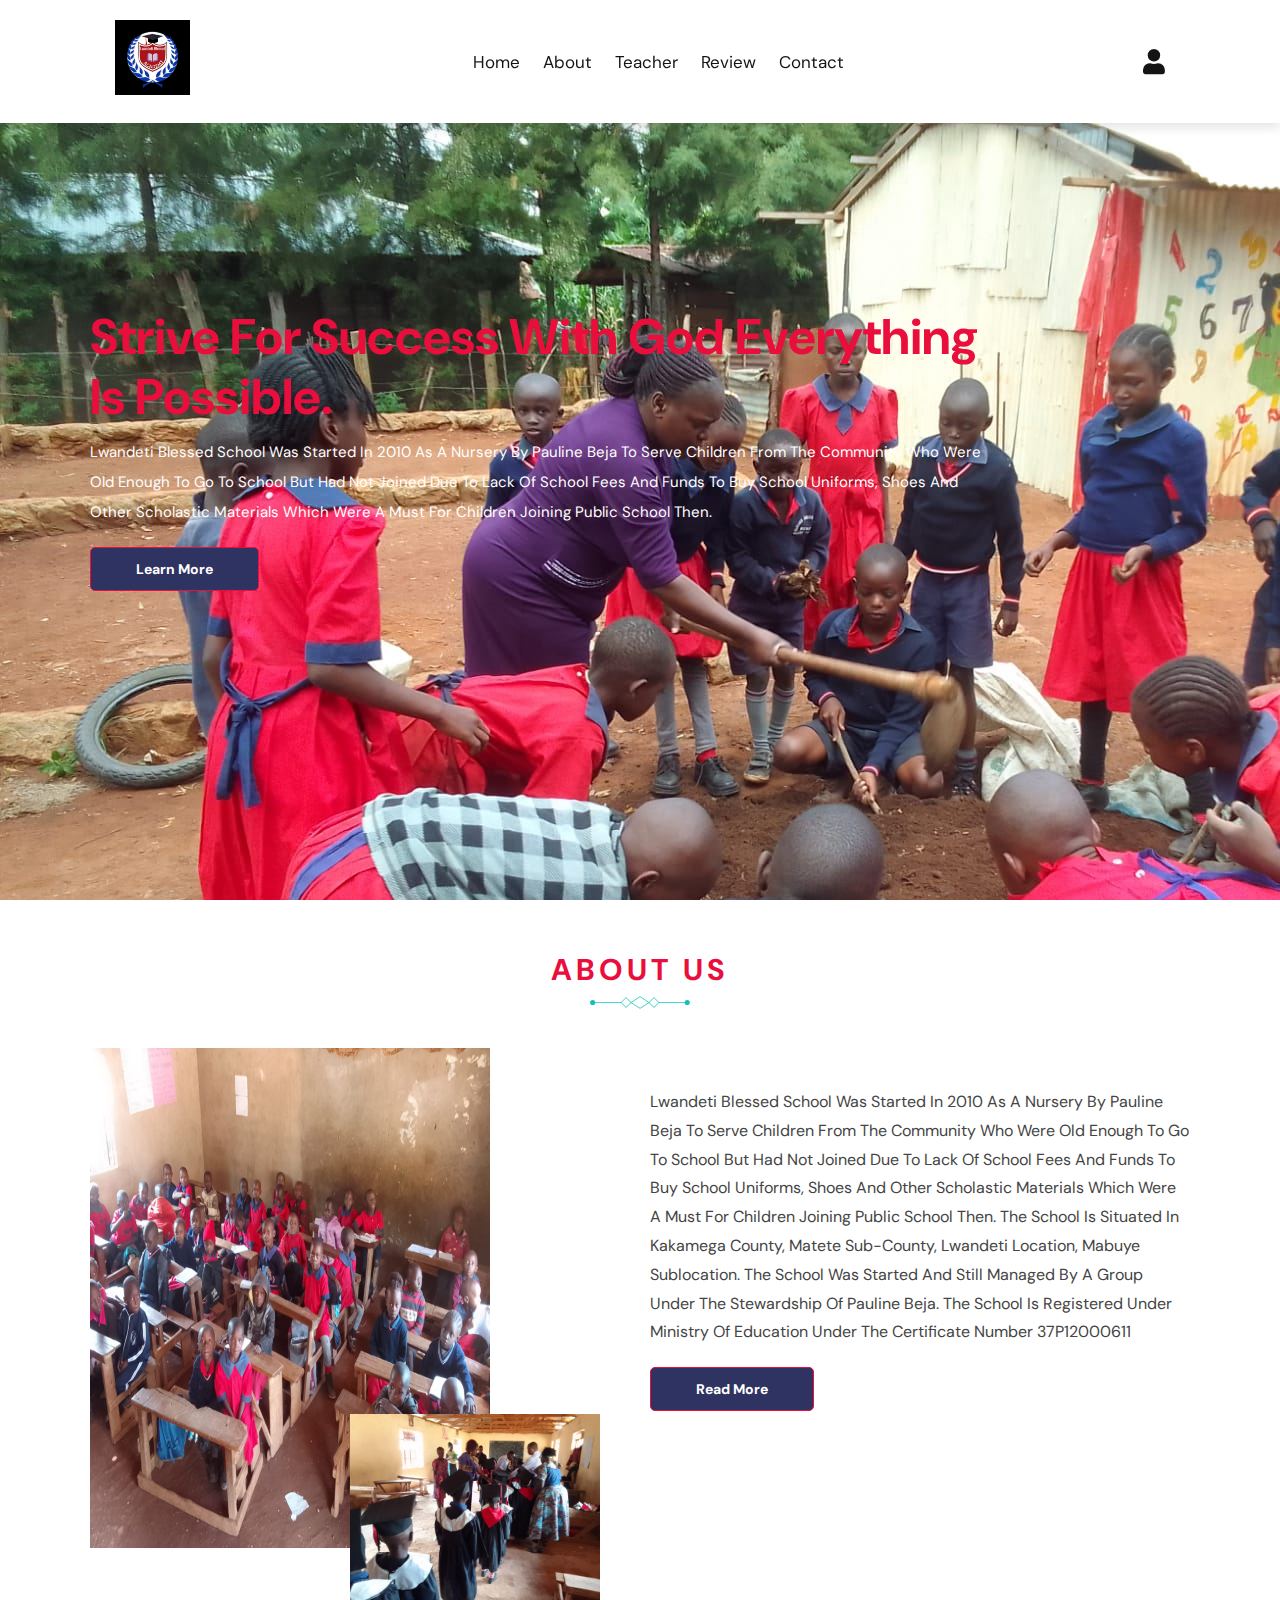
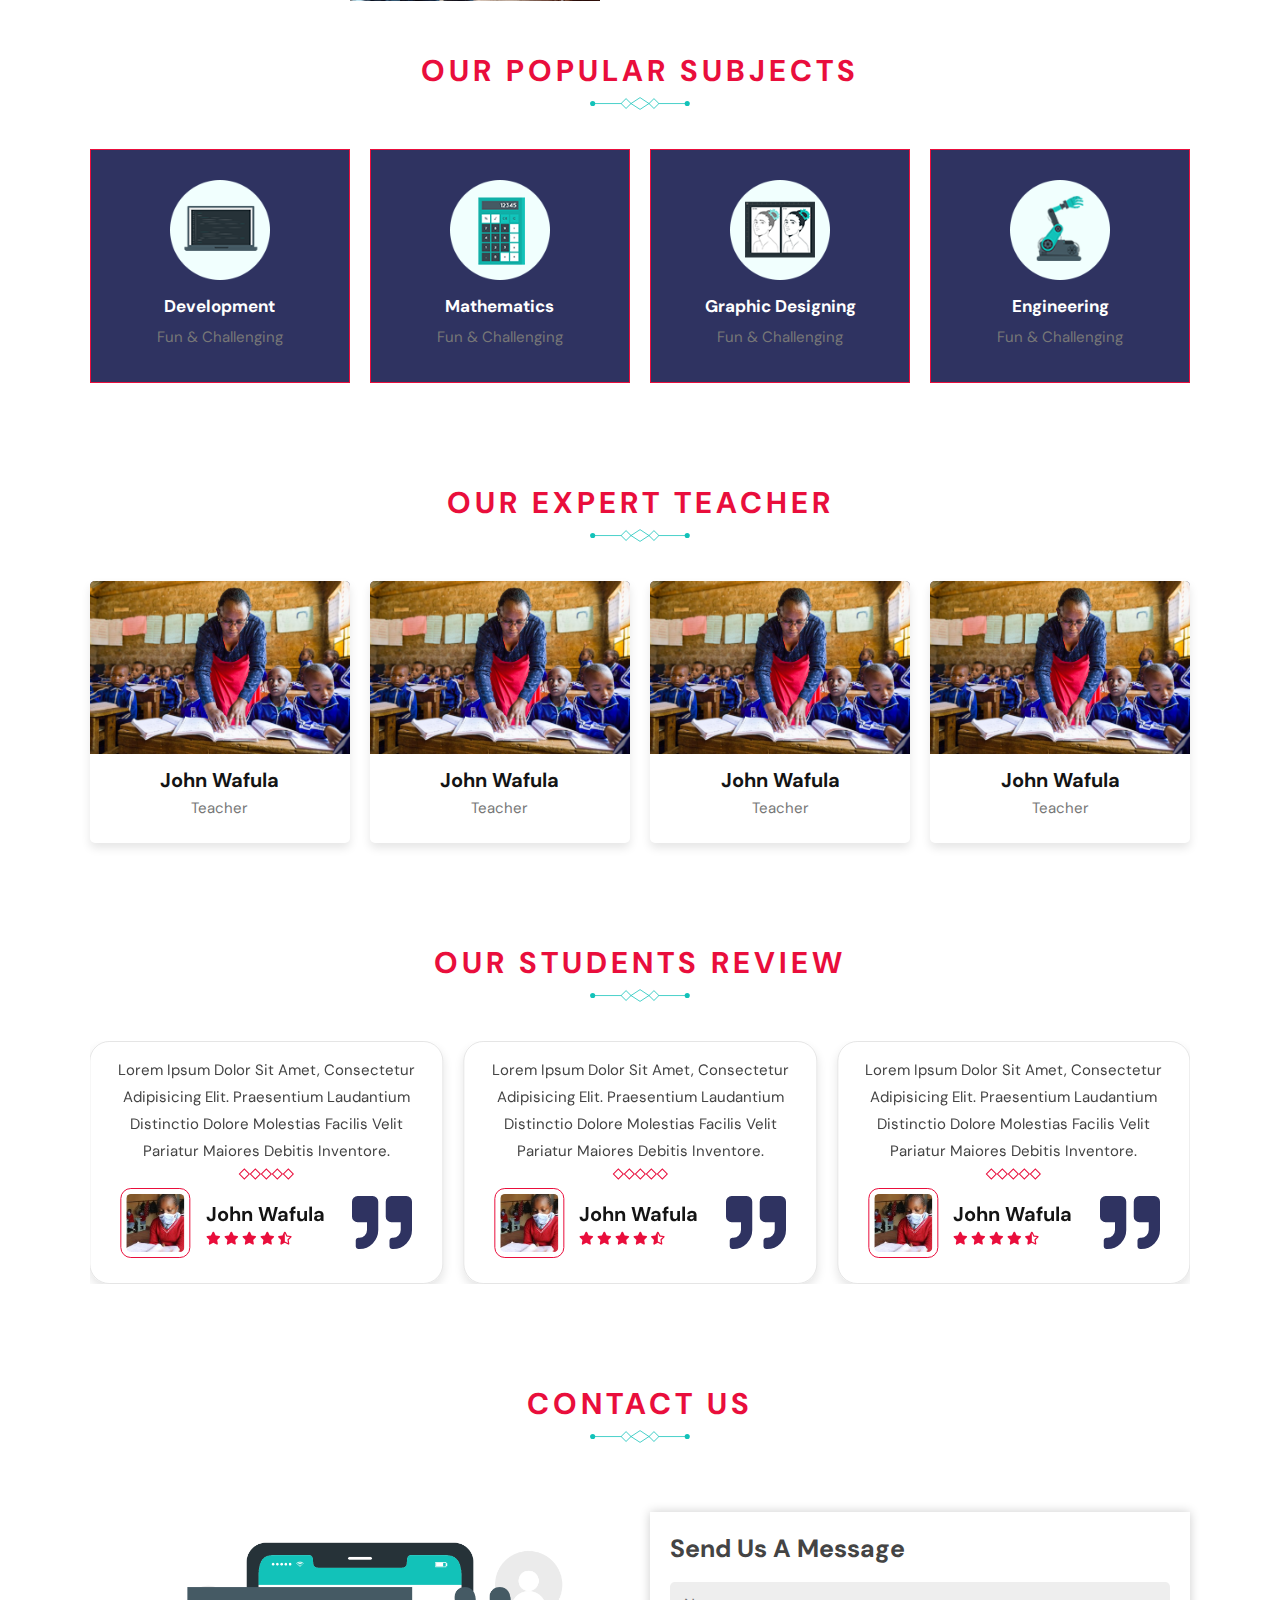
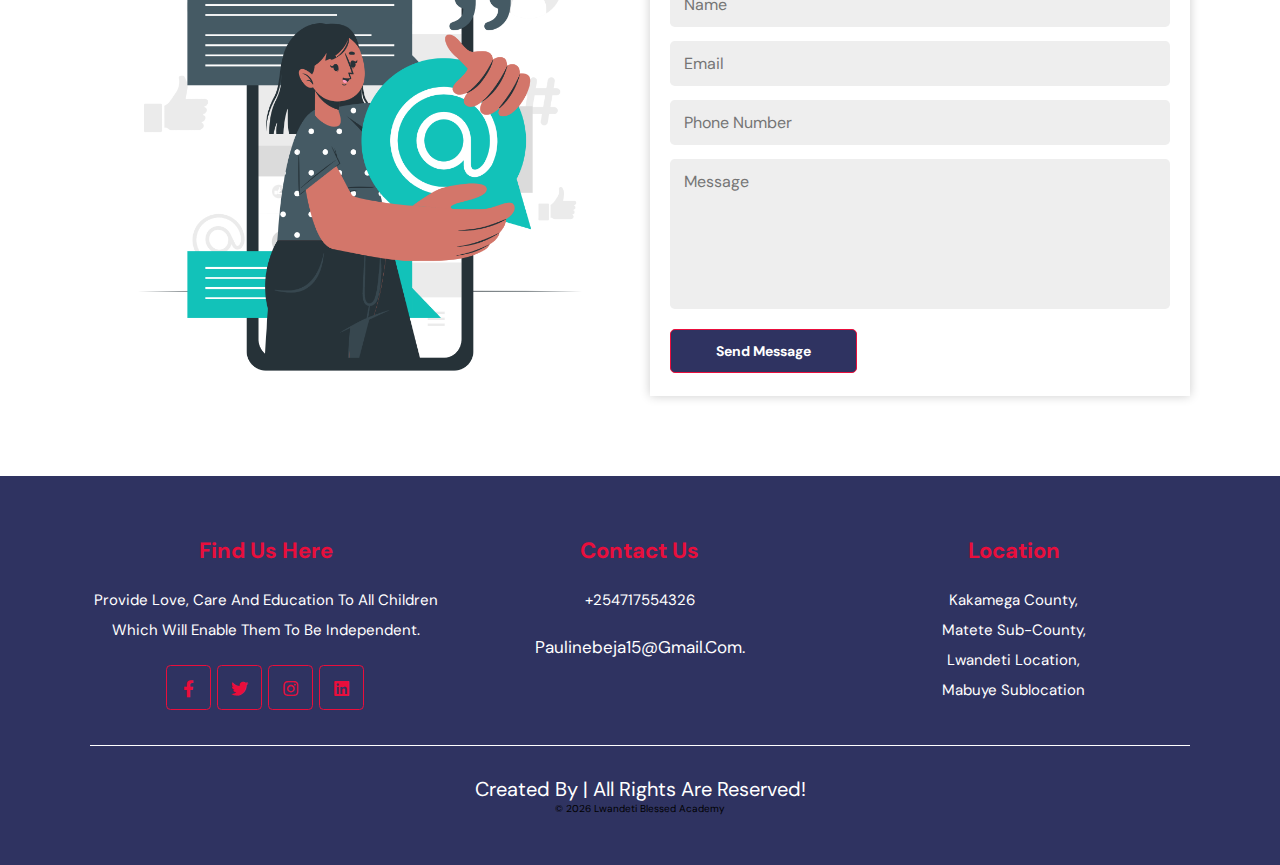
==== commit 168d37e5: "changed logo" ====
--- a/index.html
+++ b/index.html
@@ -21,7 +21,7 @@
 
     <header class="header">
 
-        <a href="#" class="logo"><img src="/images/logo2.png" alt="Lwandeti Blessed Academy"> </a>
+        <a href="#" class="logo"><img src="/images/logo.jpg" alt="Lwandeti Blessed Academy"> </a>
 
         <nav class="navbar">
             <a href="#home" class="hover-underline">home</a>
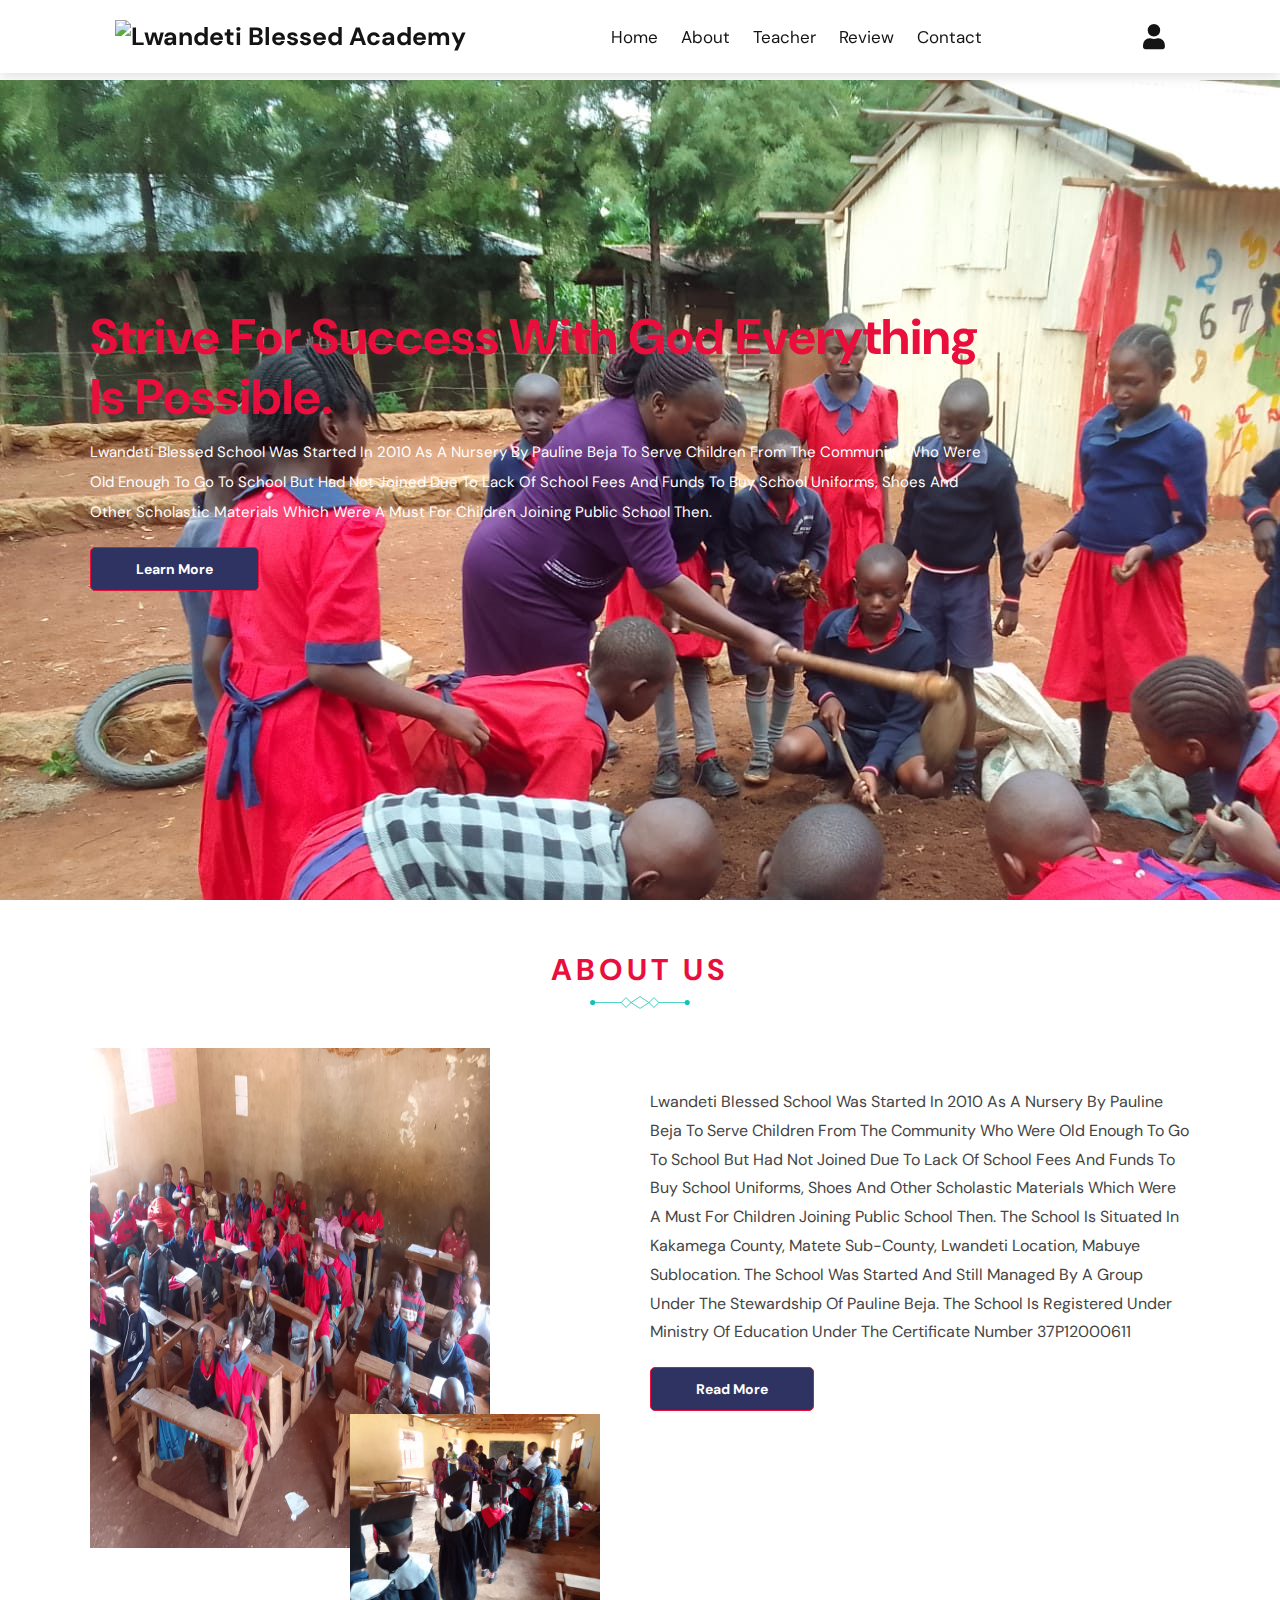
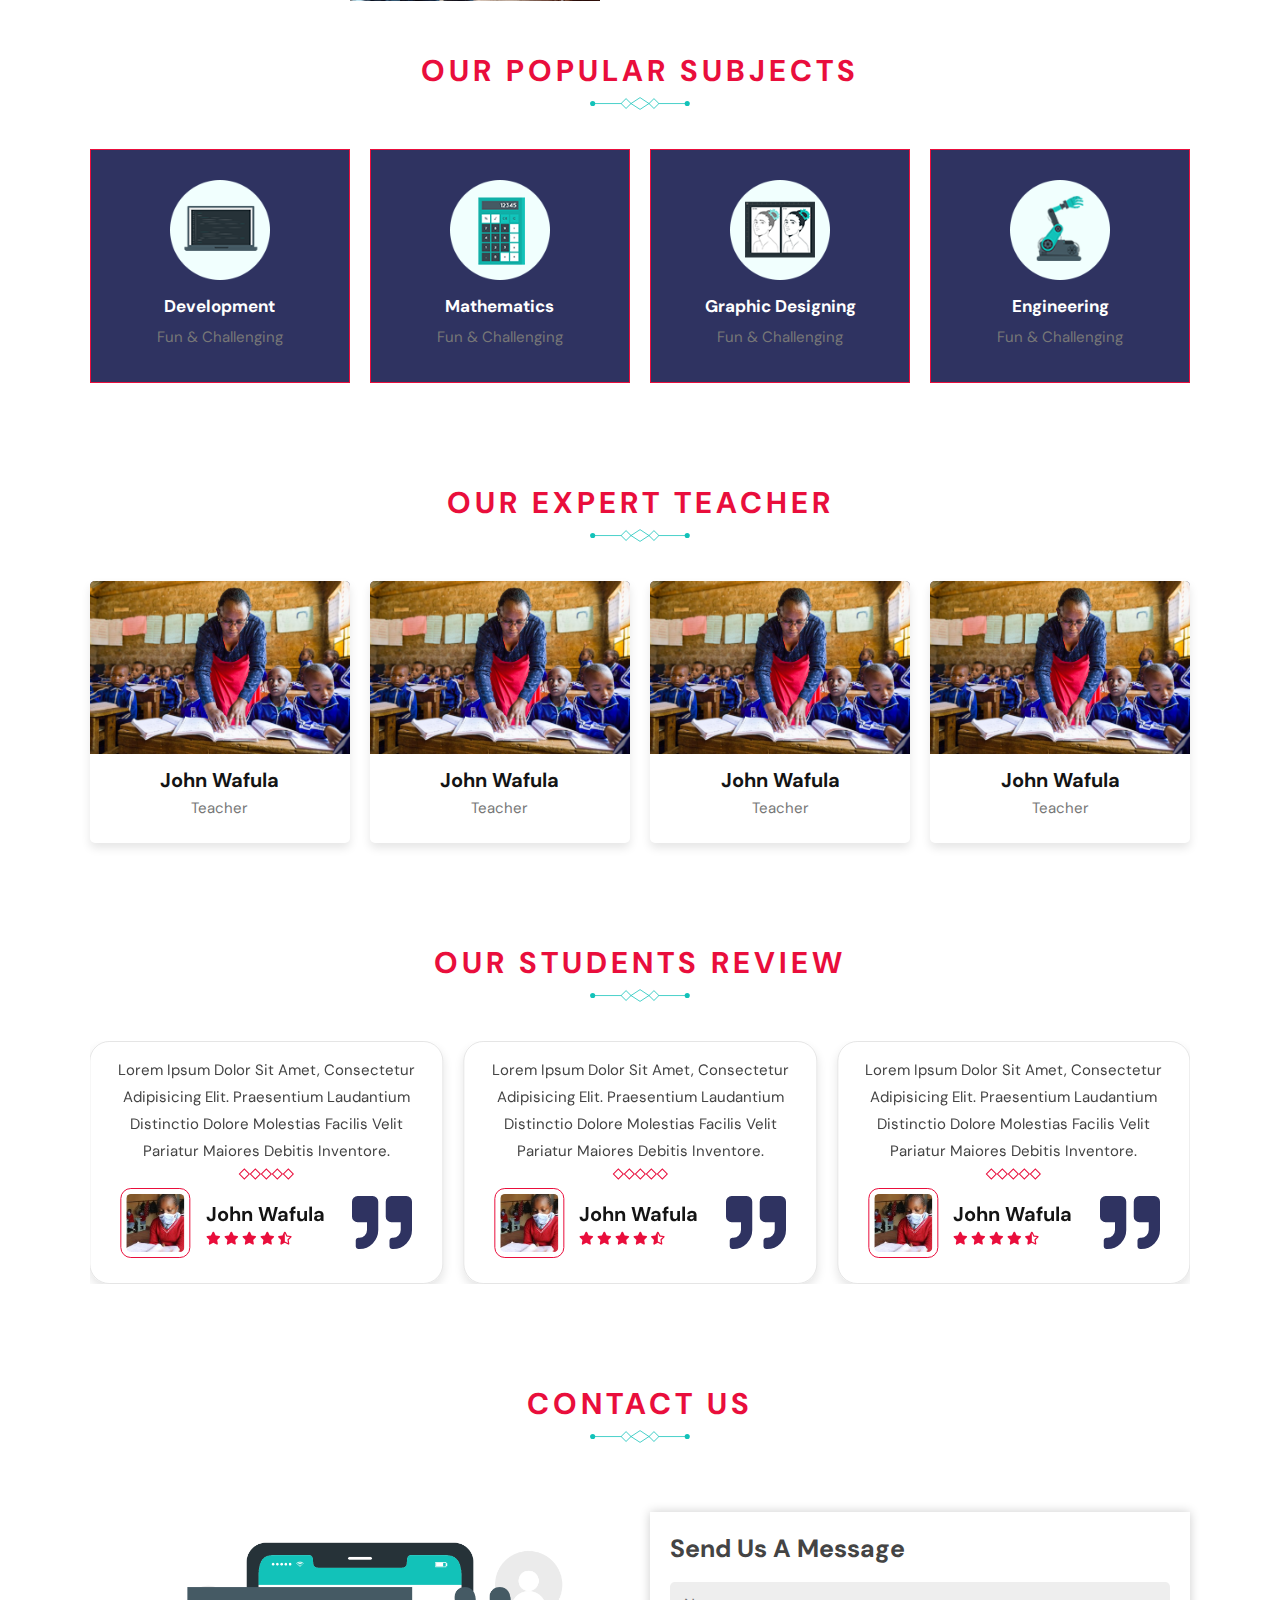
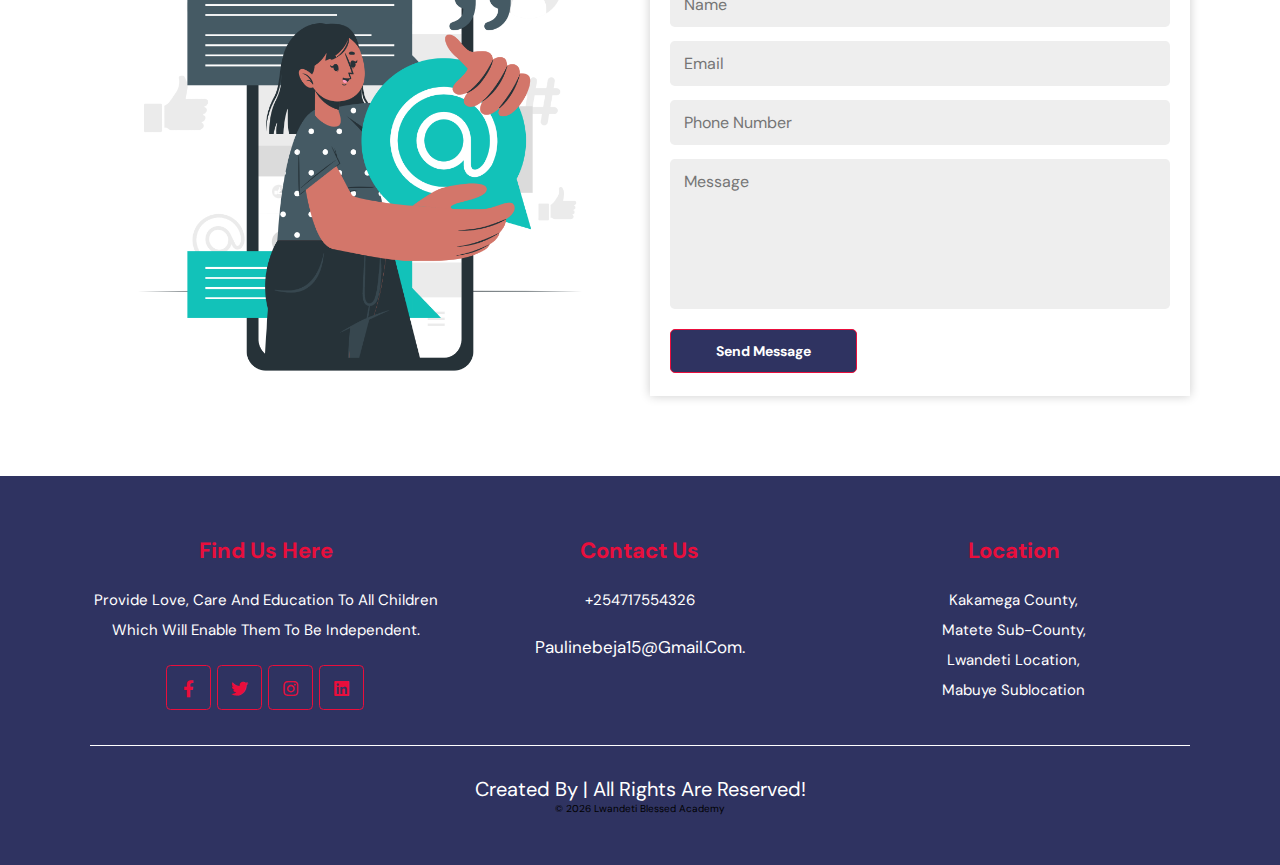
==== commit 228ea8d1: "logo link" ====
--- a/index.html
+++ b/index.html
@@ -21,7 +21,7 @@
 
     <header class="header">
 
-        <a href="#" class="logo"><img src="/images/logo.jpg" alt="Lwandeti Blessed Academy"> </a>
+        <a href="#" class="logo"><img src="https://photos.google.com/search/_tra_/photo/AF1QipO02iWxTRIi18Wyzl-PnLit3YLxIXrDr5oBN40R" alt="Lwandeti Blessed Academy"> </a>
 
         <nav class="navbar">
             <a href="#home" class="hover-underline">home</a>
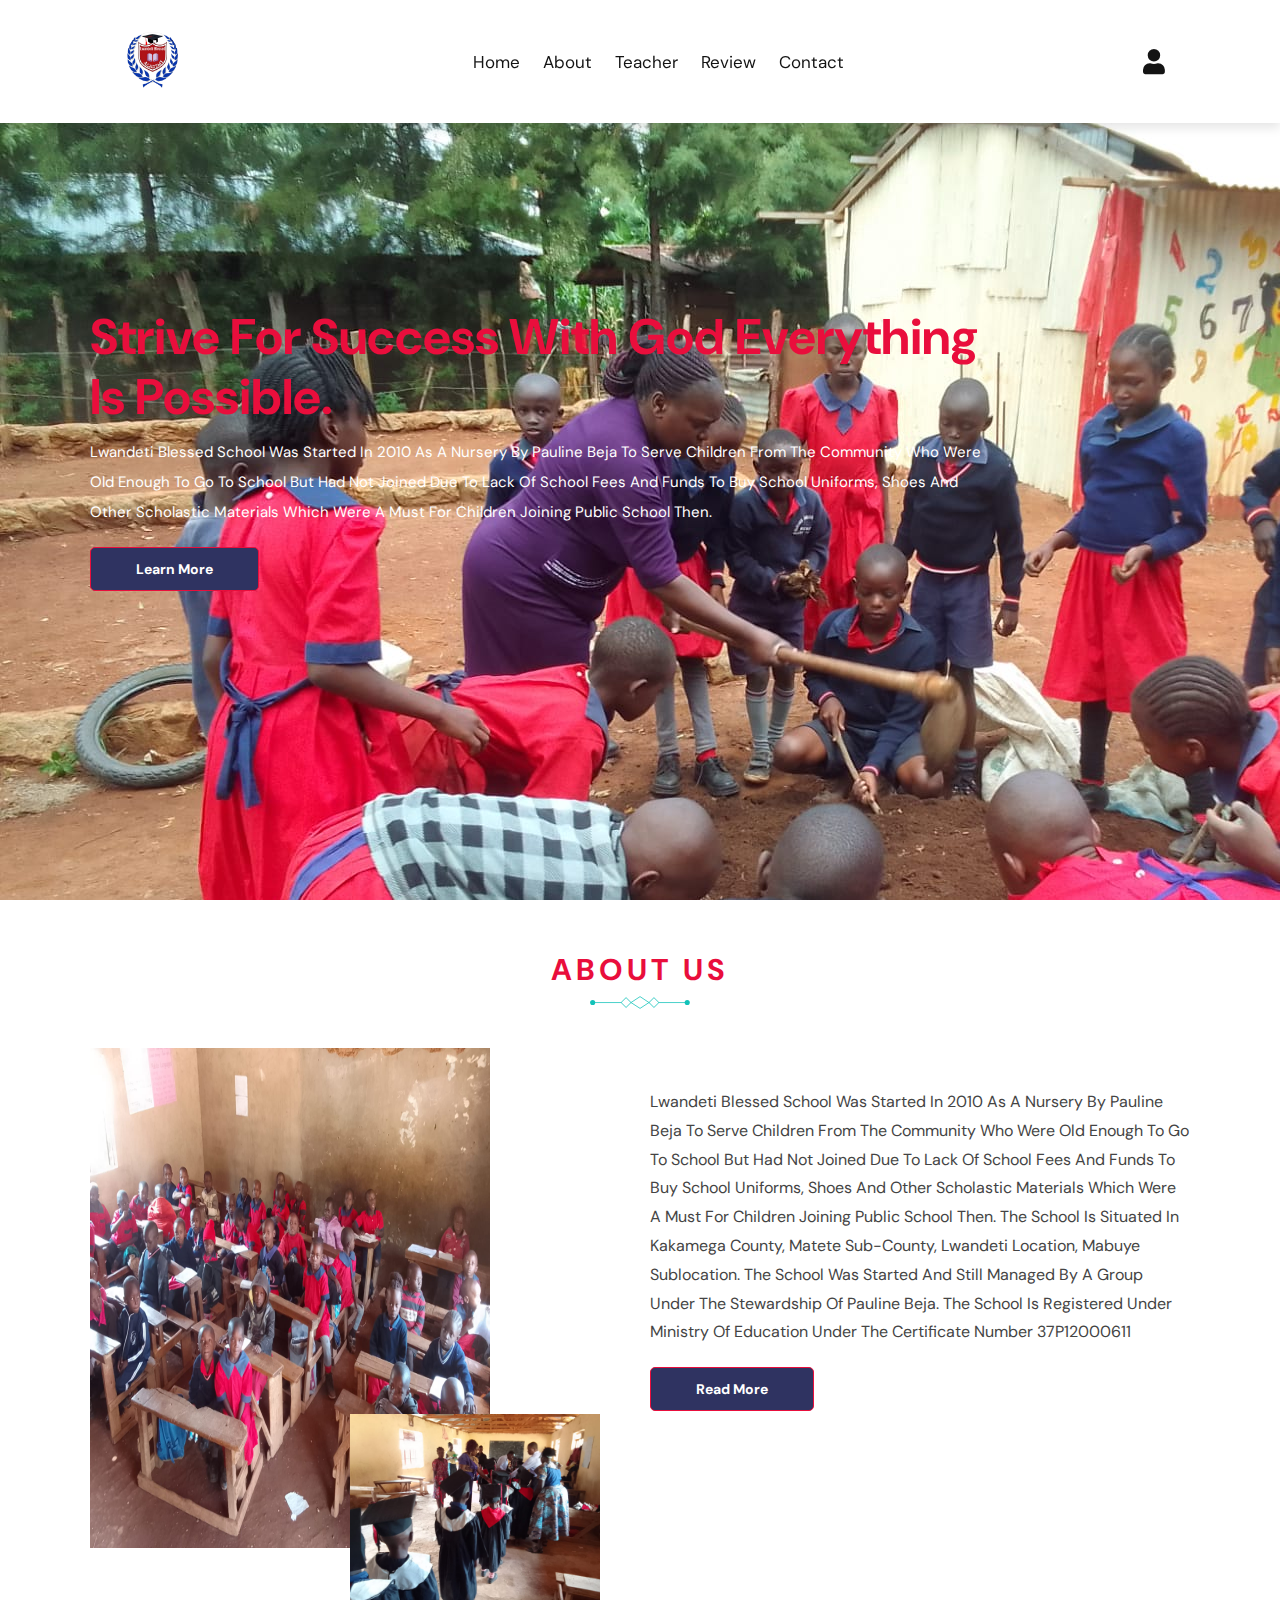
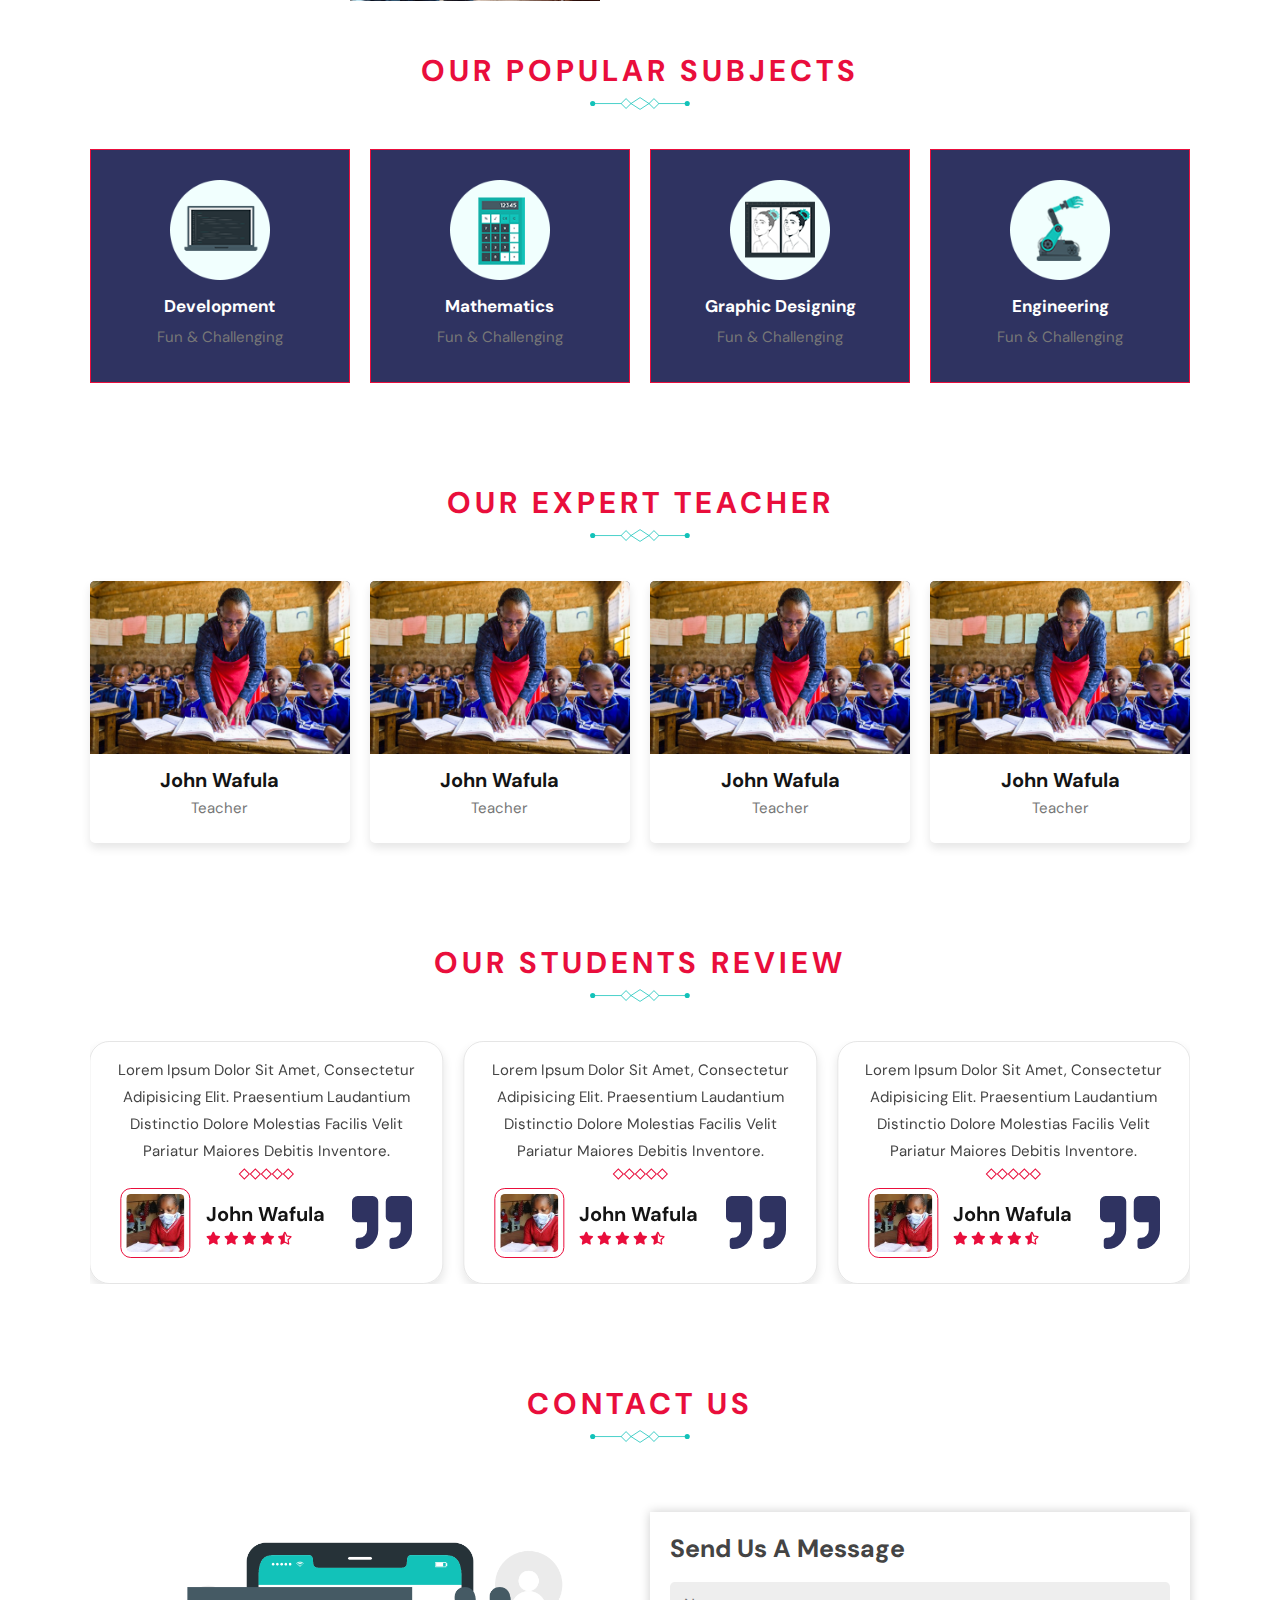
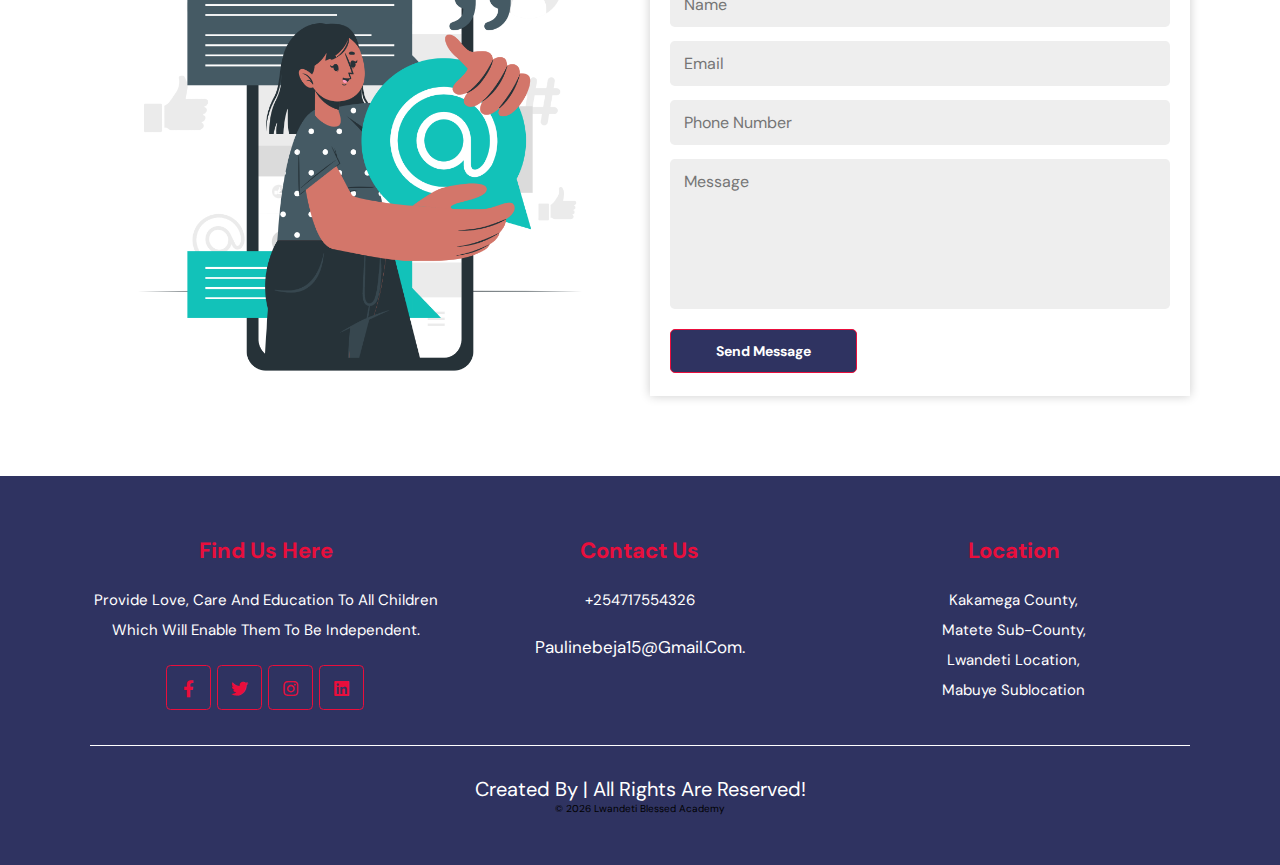
==== commit 2edff39b: "remove the image URL" ====
--- a/index.html
+++ b/index.html
@@ -21,7 +21,7 @@
 
     <header class="header">
 
-        <a href="#" class="logo"><img src="https://photos.google.com/search/_tra_/photo/AF1QipO02iWxTRIi18Wyzl-PnLit3YLxIXrDr5oBN40R" alt="Lwandeti Blessed Academy"> </a>
+        <a href="#" class="logo"><img src="/images/logo2.png" alt="Lwandeti Blessed Academy"> </a>
 
         <nav class="navbar">
             <a href="#home" class="hover-underline">home</a>
